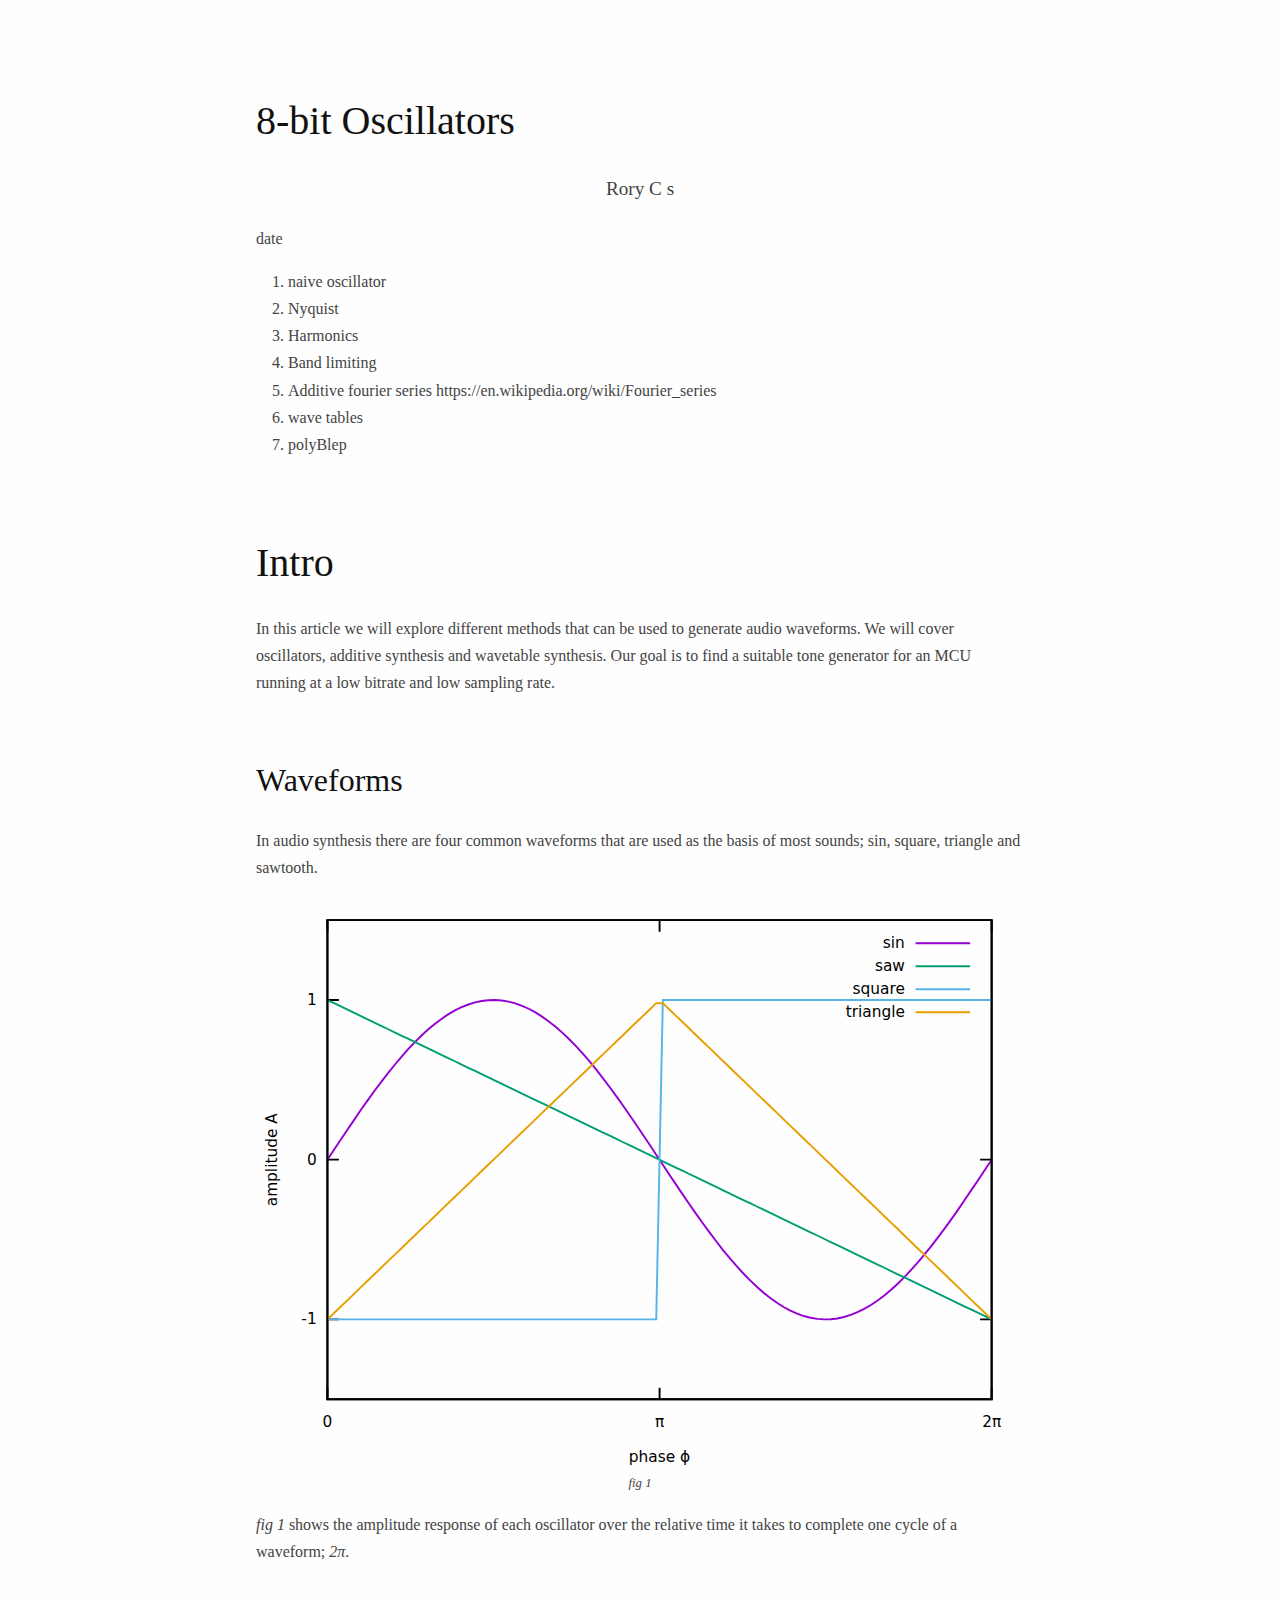
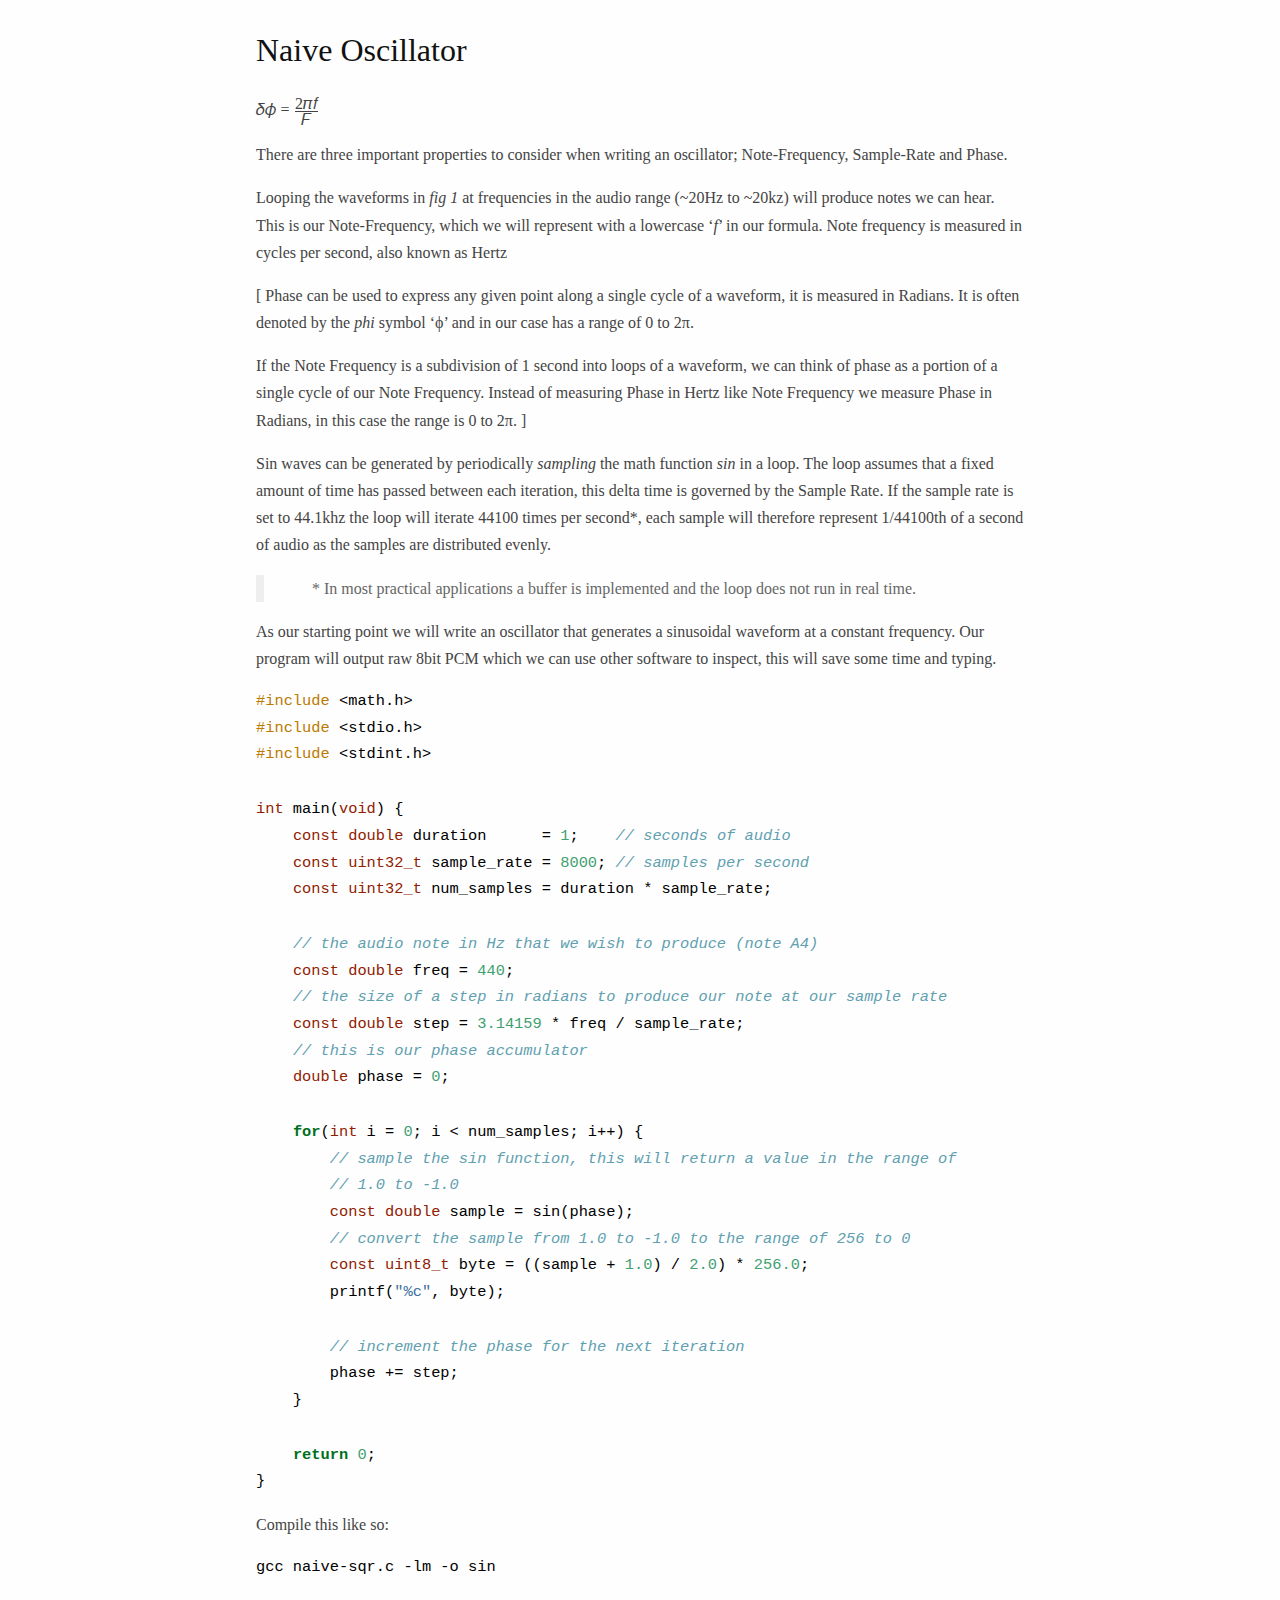
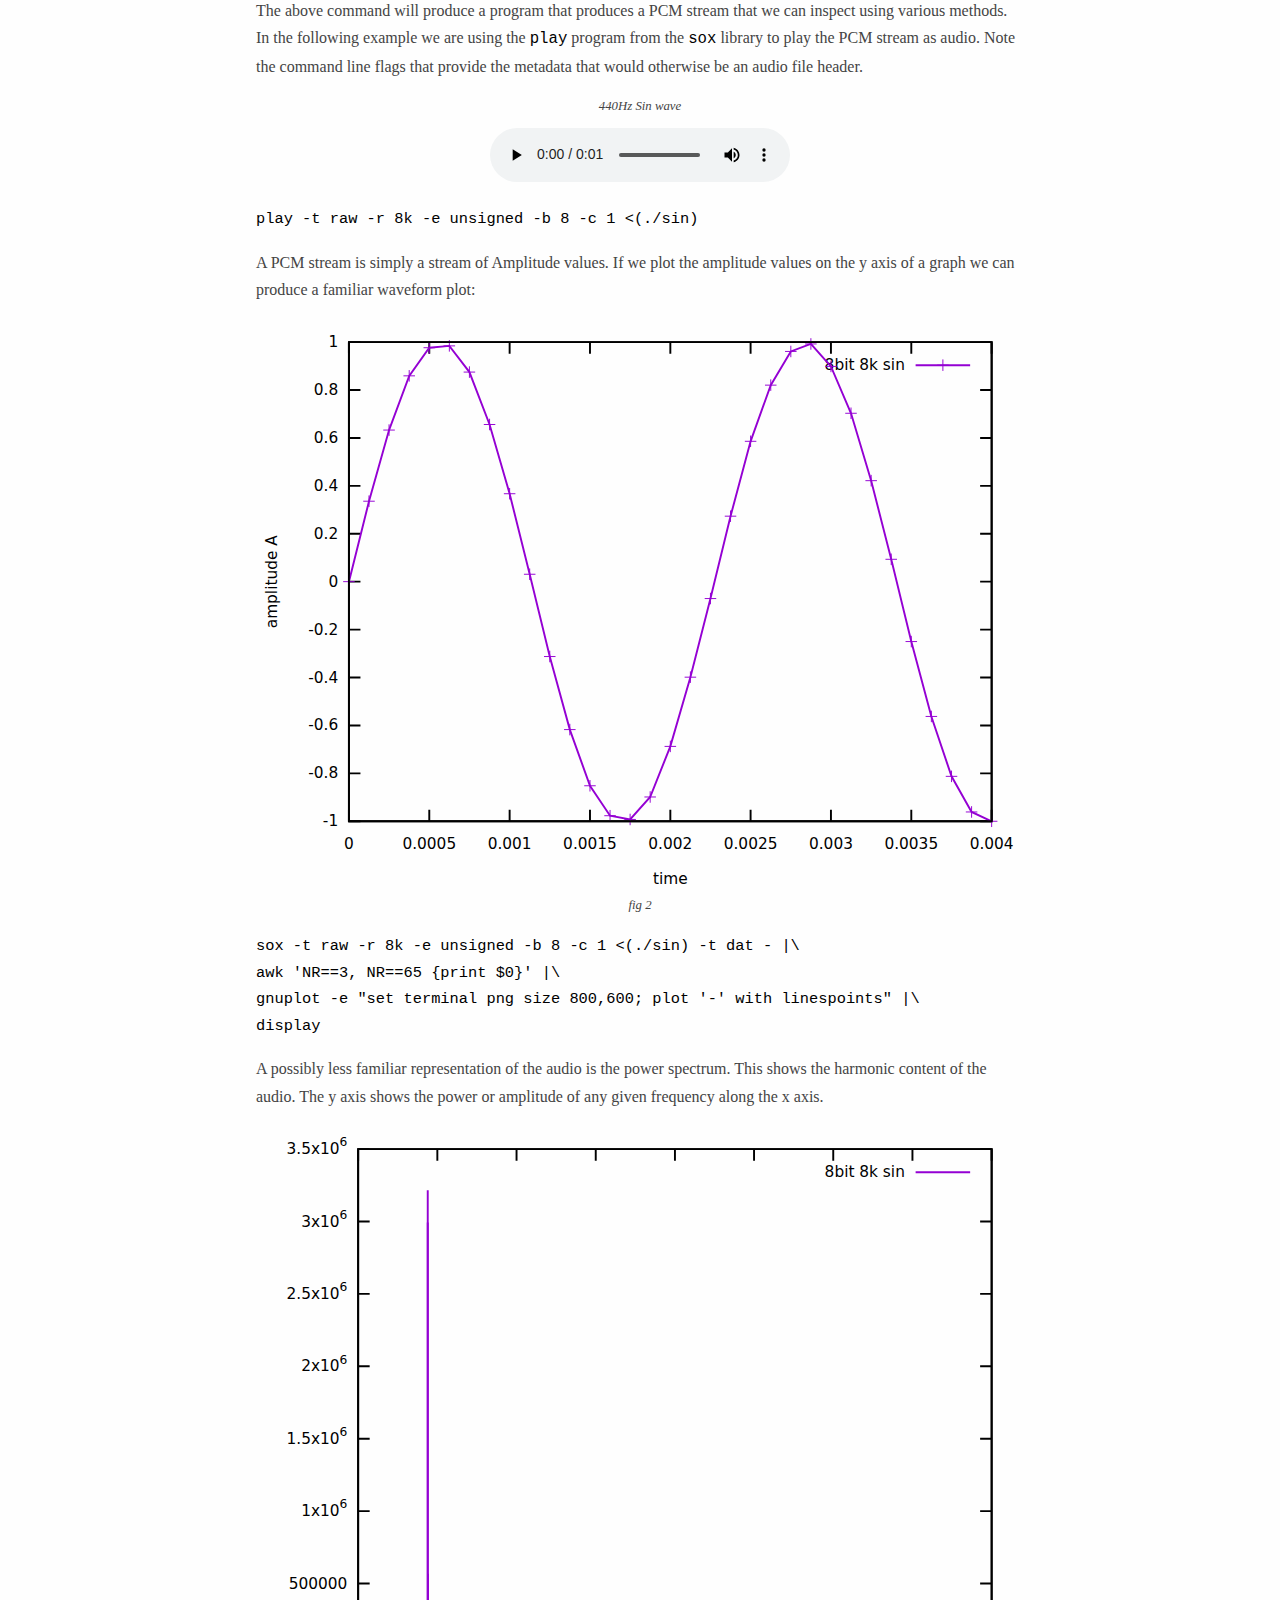
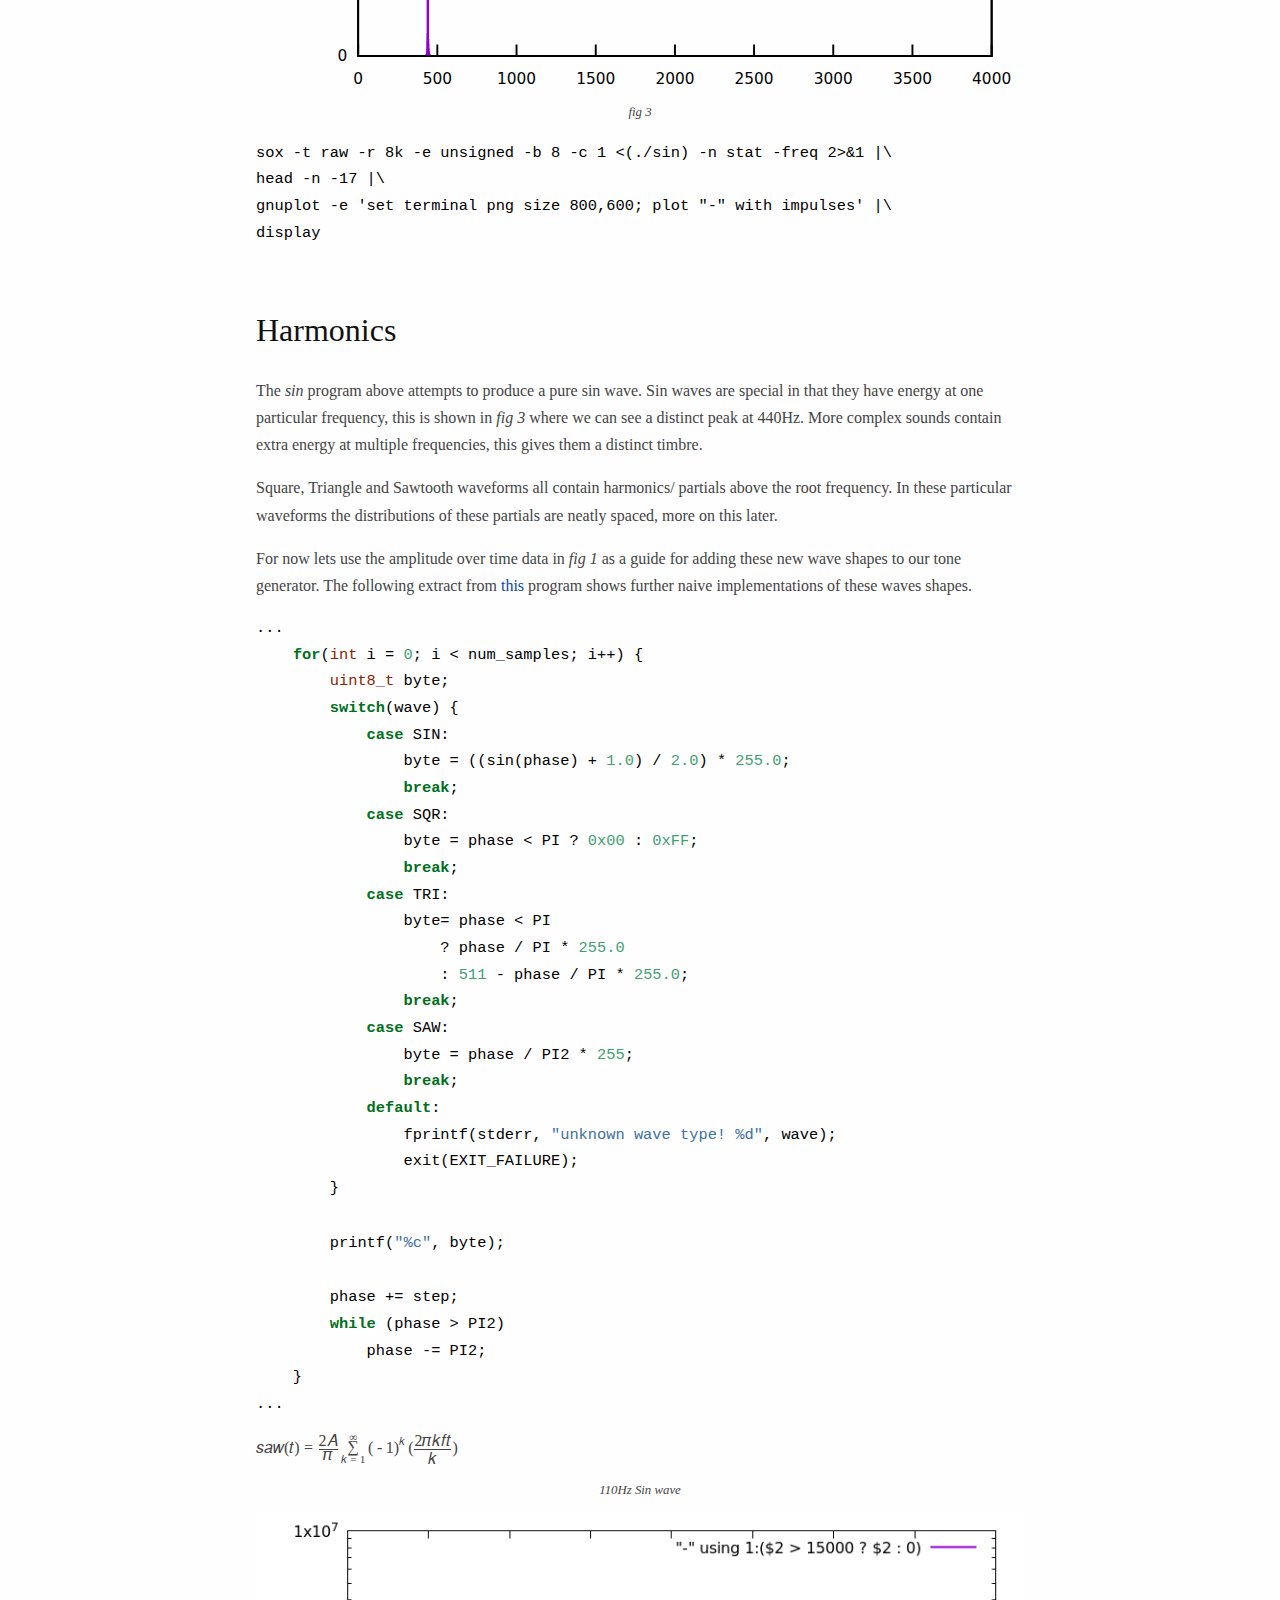
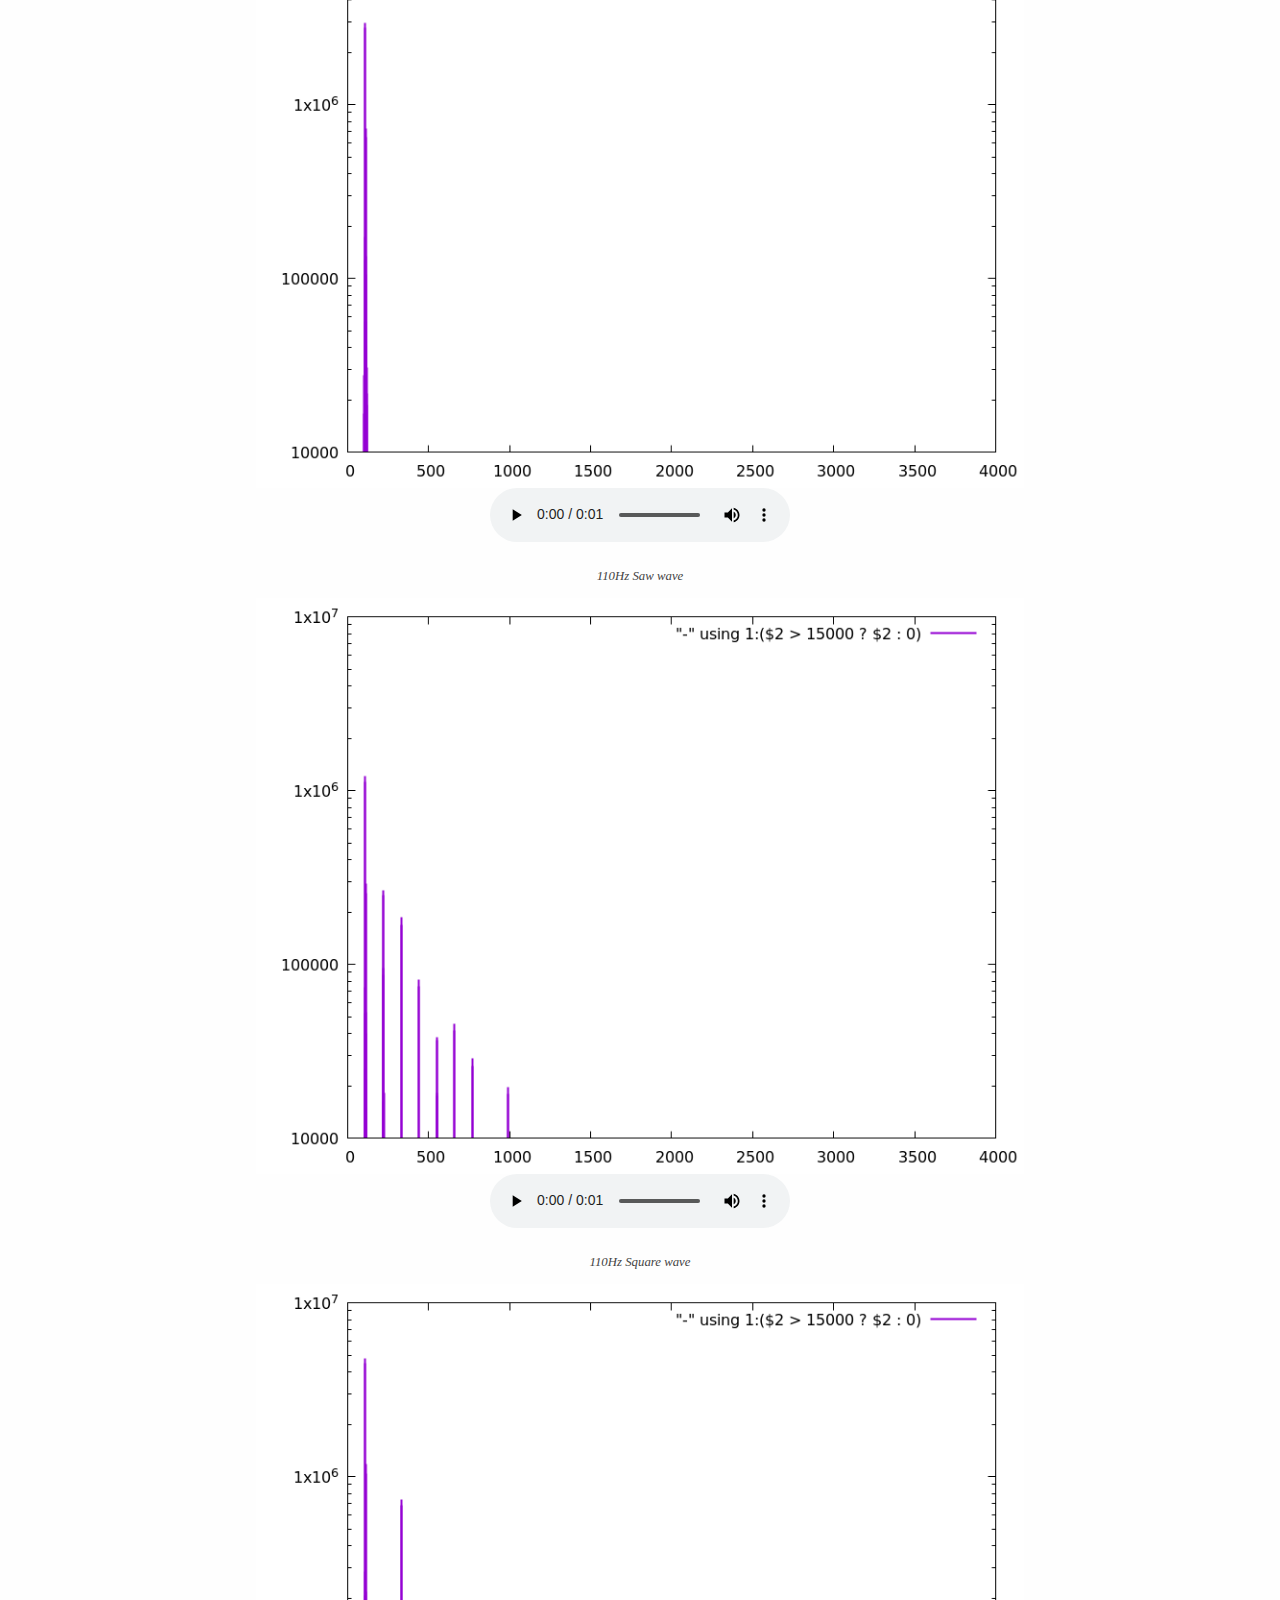
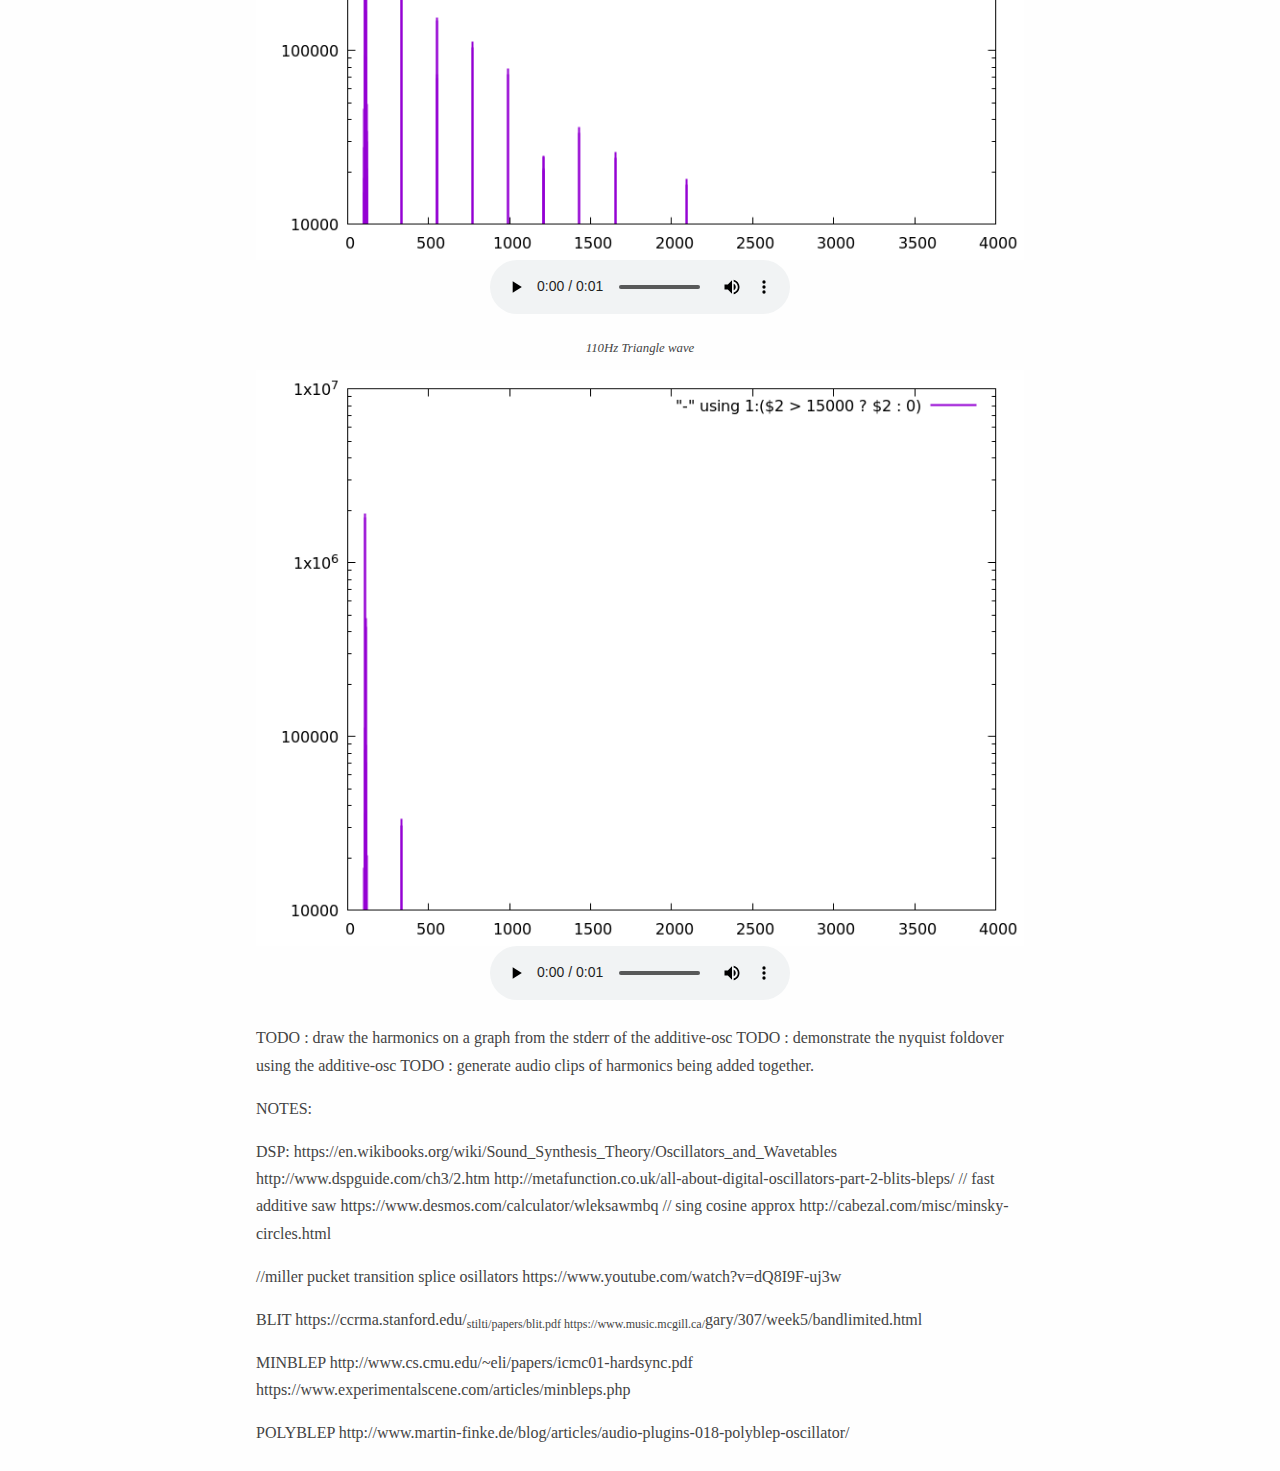
==== oscillators.html @ 7752882d "ADDED makefile to generate html from md and eventually all the assets too" ====
<!DOCTYPE html>
<html xmlns="http://www.w3.org/1999/xhtml" lang="" xml:lang="">
<head>
  <meta charset="utf-8" />
  <meta name="generator" content="pandoc" />
  <meta name="viewport" content="width=device-width, initial-scale=1.0, user-scalable=yes" />
  <meta name="author" content="Rory C s" />
  <title>8-bit Oscillators</title>
  <style type="text/css">
      code{white-space: pre-wrap;}
      span.smallcaps{font-variant: small-caps;}
      span.underline{text-decoration: underline;}
      div.column{display: inline-block; vertical-align: top; width: 50%;}
  </style>
  <style type="text/css">
a.sourceLine { display: inline-block; line-height: 1.25; }
a.sourceLine { pointer-events: none; color: inherit; text-decoration: inherit; }
a.sourceLine:empty { height: 1.2em; }
.sourceCode { overflow: visible; }
code.sourceCode { white-space: pre; position: relative; }
div.sourceCode { margin: 1em 0; }
pre.sourceCode { margin: 0; }
@media screen {
div.sourceCode { overflow: auto; }
}
@media print {
code.sourceCode { white-space: pre-wrap; }
a.sourceLine { text-indent: -1em; padding-left: 1em; }
}
pre.numberSource a.sourceLine
  { position: relative; left: -4em; }
pre.numberSource a.sourceLine::before
  { content: attr(title);
    position: relative; left: -1em; text-align: right; vertical-align: baseline;
    border: none; pointer-events: all; display: inline-block;
    -webkit-touch-callout: none; -webkit-user-select: none;
    -khtml-user-select: none; -moz-user-select: none;
    -ms-user-select: none; user-select: none;
    padding: 0 4px; width: 4em;
    color: #aaaaaa;
  }
pre.numberSource { margin-left: 3em; border-left: 1px solid #aaaaaa;  padding-left: 4px; }
div.sourceCode
  {  }
@media screen {
a.sourceLine::before { text-decoration: underline; }
}
code span.al { color: #ff0000; font-weight: bold; } /* Alert */
code span.an { color: #60a0b0; font-weight: bold; font-style: italic; } /* Annotation */
code span.at { color: #7d9029; } /* Attribute */
code span.bn { color: #40a070; } /* BaseN */
code span.bu { } /* BuiltIn */
code span.cf { color: #007020; font-weight: bold; } /* ControlFlow */
code span.ch { color: #4070a0; } /* Char */
code span.cn { color: #880000; } /* Constant */
code span.co { color: #60a0b0; font-style: italic; } /* Comment */
code span.cv { color: #60a0b0; font-weight: bold; font-style: italic; } /* CommentVar */
code span.do { color: #ba2121; font-style: italic; } /* Documentation */
code span.dt { color: #902000; } /* DataType */
code span.dv { color: #40a070; } /* DecVal */
code span.er { color: #ff0000; font-weight: bold; } /* Error */
code span.ex { } /* Extension */
code span.fl { color: #40a070; } /* Float */
code span.fu { color: #06287e; } /* Function */
code span.im { } /* Import */
code span.in { color: #60a0b0; font-weight: bold; font-style: italic; } /* Information */
code span.kw { color: #007020; font-weight: bold; } /* Keyword */
code span.op { color: #666666; } /* Operator */
code span.ot { color: #007020; } /* Other */
code span.pp { color: #bc7a00; } /* Preprocessor */
code span.sc { color: #4070a0; } /* SpecialChar */
code span.ss { color: #bb6688; } /* SpecialString */
code span.st { color: #4070a0; } /* String */
code span.va { color: #19177c; } /* Variable */
code span.vs { color: #4070a0; } /* VerbatimString */
code span.wa { color: #60a0b0; font-weight: bold; font-style: italic; } /* Warning */
  </style>
  <link rel="stylesheet" href="pandoc.css" />
</head>
<body>
<header id="title-block-header">
<h1 class="title">8-bit Oscillators</h1>
<p class="author">Rory C s</p>
<p class="date">date</p>
</header>
<ol type="1">
<li>naive oscillator</li>
<li>Nyquist</li>
<li>Harmonics</li>
<li>Band limiting</li>
<li>Additive fourier series https://en.wikipedia.org/wiki/Fourier_series</li>
<li>wave tables</li>
<li>polyBlep</li>
</ol>
<h1 id="intro">Intro</h1>
<p>In this article we will explore different methods that can be used to generate audio waveforms. We will cover oscillators, additive synthesis and wavetable synthesis. Our goal is to find a suitable tone generator for an MCU running at a low bitrate and low sampling rate.</p>
<h2 id="waveforms">Waveforms</h2>
<p>In audio synthesis there are four common waveforms that are used as the basis of most sounds; sin, square, triangle and sawtooth.</p>
<figure>
<img src="./waveforms.svg">
<figcaption>
fig 1
</figcaption>
</figure>
<p><em>fig 1</em> shows the amplitude response of each oscillator over the relative time it takes to complete one cycle of a waveform; <em>2π</em>.</p>
<h2 id="naive-oscillator">Naive Oscillator</h2>
<p><math xmlns="http://www.w3.org/1998/Math/MathML"> <!-- delta phi = (2 pi f)/F --> <mstyle displaystyle="true"> <mi>δ</mi> <mi>ϕ</mi> <mo>=</mo> <mfrac> <mrow> <mn>2</mn> <mi>π</mi> <mi>f</mi> </mrow> <mi>F</mi> </mfrac> </mstyle> </math></p>
<p>There are three important properties to consider when writing an oscillator; Note-Frequency, Sample-Rate and Phase.</p>
<p>Looping the waveforms in <em>fig 1</em> at frequencies in the audio range (~20Hz to ~20kz) will produce notes we can hear. This is our Note-Frequency, which we will represent with a lowercase ‘<em>f</em>’ in our formula. Note frequency is measured in cycles per second, also known as Hertz</p>
<p>[ Phase can be used to express any given point along a single cycle of a waveform, it is measured in Radians. It is often denoted by the <em>phi</em> symbol ‘ϕ’ and in our case has a range of 0 to 2π.</p>
<p>If the Note Frequency is a subdivision of 1 second into loops of a waveform, we can think of phase as a portion of a single cycle of our Note Frequency. Instead of measuring Phase in Hertz like Note Frequency we measure Phase in Radians, in this case the range is 0 to 2π. ]</p>
<p>Sin waves can be generated by periodically <em>sampling</em> the math function <em>sin</em> in a loop. The loop assumes that a fixed amount of time has passed between each iteration, this delta time is governed by the Sample Rate. If the sample rate is set to 44.1khz the loop will iterate 44100 times per second*, each sample will therefore represent 1/44100th of a second of audio as the samples are distributed evenly.</p>
<blockquote>
<p>* In most practical applications a buffer is implemented and the loop does not run in real time.</p>
</blockquote>
<p>As our starting point we will write an oscillator that generates a sinusoidal waveform at a constant frequency. Our program will output raw 8bit PCM which we can use other software to inspect, this will save some time and typing.</p>
<div class="sourceCode" id="cb1"><pre class="sourceCode c"><code class="sourceCode c"><a class="sourceLine" id="cb1-1" title="1"><span class="pp">#include </span><span class="im">&lt;math.h&gt;</span></a>
<a class="sourceLine" id="cb1-2" title="2"><span class="pp">#include </span><span class="im">&lt;stdio.h&gt;</span></a>
<a class="sourceLine" id="cb1-3" title="3"><span class="pp">#include </span><span class="im">&lt;stdint.h&gt;</span></a>
<a class="sourceLine" id="cb1-4" title="4"></a>
<a class="sourceLine" id="cb1-5" title="5"><span class="dt">int</span> main(<span class="dt">void</span>) {</a>
<a class="sourceLine" id="cb1-6" title="6">    <span class="dt">const</span> <span class="dt">double</span> duration      = <span class="dv">1</span>;    <span class="co">// seconds of audio</span></a>
<a class="sourceLine" id="cb1-7" title="7">    <span class="dt">const</span> <span class="dt">uint32_t</span> sample_rate = <span class="dv">8000</span>; <span class="co">// samples per second</span></a>
<a class="sourceLine" id="cb1-8" title="8">    <span class="dt">const</span> <span class="dt">uint32_t</span> num_samples = duration * sample_rate;</a>
<a class="sourceLine" id="cb1-9" title="9"></a>
<a class="sourceLine" id="cb1-10" title="10">    <span class="co">// the audio note in Hz that we wish to produce (note A4)</span></a>
<a class="sourceLine" id="cb1-11" title="11">    <span class="dt">const</span> <span class="dt">double</span> freq = <span class="dv">440</span>;</a>
<a class="sourceLine" id="cb1-12" title="12">    <span class="co">// the size of a step in radians to produce our note at our sample rate</span></a>
<a class="sourceLine" id="cb1-13" title="13">    <span class="dt">const</span> <span class="dt">double</span> step = <span class="fl">3.14159</span> * freq / sample_rate;</a>
<a class="sourceLine" id="cb1-14" title="14">    <span class="co">// this is our phase accumulator</span></a>
<a class="sourceLine" id="cb1-15" title="15">    <span class="dt">double</span> phase = <span class="dv">0</span>;</a>
<a class="sourceLine" id="cb1-16" title="16"></a>
<a class="sourceLine" id="cb1-17" title="17">    <span class="cf">for</span>(<span class="dt">int</span> i = <span class="dv">0</span>; i &lt; num_samples; i++) {</a>
<a class="sourceLine" id="cb1-18" title="18">        <span class="co">// sample the sin function, this will return a value in the range of </span></a>
<a class="sourceLine" id="cb1-19" title="19">        <span class="co">// 1.0 to -1.0</span></a>
<a class="sourceLine" id="cb1-20" title="20">        <span class="dt">const</span> <span class="dt">double</span> sample = sin(phase);</a>
<a class="sourceLine" id="cb1-21" title="21">        <span class="co">// convert the sample from 1.0 to -1.0 to the range of 256 to 0</span></a>
<a class="sourceLine" id="cb1-22" title="22">        <span class="dt">const</span> <span class="dt">uint8_t</span> byte = ((sample + <span class="fl">1.0</span>) / <span class="fl">2.0</span>) * <span class="fl">256.0</span>; </a>
<a class="sourceLine" id="cb1-23" title="23">        printf(<span class="st">&quot;%c&quot;</span>, byte);</a>
<a class="sourceLine" id="cb1-24" title="24"></a>
<a class="sourceLine" id="cb1-25" title="25">        <span class="co">// increment the phase for the next iteration</span></a>
<a class="sourceLine" id="cb1-26" title="26">        phase += step;</a>
<a class="sourceLine" id="cb1-27" title="27">    }</a>
<a class="sourceLine" id="cb1-28" title="28"></a>
<a class="sourceLine" id="cb1-29" title="29">    <span class="cf">return</span> <span class="dv">0</span>;</a>
<a class="sourceLine" id="cb1-30" title="30">}</a></code></pre></div>
<p>Compile this like so:</p>
<pre><code>gcc naive-sqr.c -lm -o sin</code></pre>
<p>The above command will produce a program that produces a PCM stream that we can inspect using various methods. In the following example we are using the <code>play</code> program from the <code>sox</code> library to play the PCM stream as audio. Note the command line flags that provide the metadata that would otherwise be an audio file header.</p>
<figure>
<figcaption>
440Hz Sin wave
</figcaption>
<audio controls src="./sin440.wav">
</audio>
</figure>
<pre><code>play -t raw -r 8k -e unsigned -b 8 -c 1 &lt;(./sin)</code></pre>
<p>A PCM stream is simply a stream of Amplitude values. If we plot the amplitude values on the y axis of a graph we can produce a familiar waveform plot:</p>
<figure>
<img src="./naive-sin-waveform.svg">
<figcaption>
fig 2
</figcaption>
</figure>
<pre><code>sox -t raw -r 8k -e unsigned -b 8 -c 1 &lt;(./sin) -t dat - |\
awk &#39;NR==3, NR==65 {print $0}&#39; |\
gnuplot -e &quot;set terminal png size 800,600; plot &#39;-&#39; with linespoints&quot; |\
display</code></pre>
<p>A possibly less familiar representation of the audio is the power spectrum. This shows the harmonic content of the audio. The y axis shows the power or amplitude of any given frequency along the x axis.</p>
<figure>
<img src="./naive-sin-fpower.svg">
<figcaption>
fig 3
</figcaption>
</figure>
<pre><code>sox -t raw -r 8k -e unsigned -b 8 -c 1 &lt;(./sin) -n stat -freq 2&gt;&amp;1 |\
head -n -17 |\
gnuplot -e &#39;set terminal png size 800,600; plot &quot;-&quot; with impulses&#39; |\
display</code></pre>
<h2 id="harmonics">Harmonics</h2>
<p>The <em>sin</em> program above attempts to produce a pure sin wave. Sin waves are special in that they have energy at one particular frequency, this is shown in <em>fig 3</em> where we can see a distinct peak at 440Hz. More complex sounds contain extra energy at multiple frequencies, this gives them a distinct timbre.</p>
<p>Square, Triangle and Sawtooth waveforms all contain harmonics/ partials above the root frequency. In these particular waveforms the distributions of these partials are neatly spaced, more on this later.</p>
<p>For now lets use the amplitude over time data in <em>fig 1</em> as a guide for adding these new wave shapes to our tone generator. The following extract from <a href="./naive-mulit.c">this</a> program shows further naive implementations of these waves shapes.</p>
<div class="sourceCode" id="cb6"><pre class="sourceCode c"><code class="sourceCode c"><a class="sourceLine" id="cb6-1" title="1">...</a>
<a class="sourceLine" id="cb6-2" title="2">    <span class="cf">for</span>(<span class="dt">int</span> i = <span class="dv">0</span>; i &lt; num_samples; i++) {</a>
<a class="sourceLine" id="cb6-3" title="3">        <span class="dt">uint8_t</span> byte;</a>
<a class="sourceLine" id="cb6-4" title="4">        <span class="cf">switch</span>(wave) {</a>
<a class="sourceLine" id="cb6-5" title="5">            <span class="cf">case</span> SIN:</a>
<a class="sourceLine" id="cb6-6" title="6">                byte = ((sin(phase) + <span class="fl">1.0</span>) / <span class="fl">2.0</span>) * <span class="fl">255.0</span>; </a>
<a class="sourceLine" id="cb6-7" title="7">                <span class="cf">break</span>;</a>
<a class="sourceLine" id="cb6-8" title="8">            <span class="cf">case</span> SQR:</a>
<a class="sourceLine" id="cb6-9" title="9">                byte = phase &lt; PI ? <span class="bn">0x00</span> : <span class="bn">0xFF</span>; </a>
<a class="sourceLine" id="cb6-10" title="10">                <span class="cf">break</span>;</a>
<a class="sourceLine" id="cb6-11" title="11">            <span class="cf">case</span> TRI: </a>
<a class="sourceLine" id="cb6-12" title="12">                byte= phase &lt; PI </a>
<a class="sourceLine" id="cb6-13" title="13">                    ? phase / PI * <span class="fl">255.0</span></a>
<a class="sourceLine" id="cb6-14" title="14">                    : <span class="dv">511</span> - phase / PI * <span class="fl">255.0</span>;</a>
<a class="sourceLine" id="cb6-15" title="15">                <span class="cf">break</span>;</a>
<a class="sourceLine" id="cb6-16" title="16">            <span class="cf">case</span> SAW:</a>
<a class="sourceLine" id="cb6-17" title="17">                byte = phase / PI2 * <span class="dv">255</span>; </a>
<a class="sourceLine" id="cb6-18" title="18">                <span class="cf">break</span>;</a>
<a class="sourceLine" id="cb6-19" title="19">            <span class="cf">default</span>:</a>
<a class="sourceLine" id="cb6-20" title="20">                fprintf(stderr, <span class="st">&quot;unknown wave type! %d&quot;</span>, wave);</a>
<a class="sourceLine" id="cb6-21" title="21">                exit(EXIT_FAILURE);</a>
<a class="sourceLine" id="cb6-22" title="22">        }</a>
<a class="sourceLine" id="cb6-23" title="23"></a>
<a class="sourceLine" id="cb6-24" title="24">        printf(<span class="st">&quot;%c&quot;</span>, byte);</a>
<a class="sourceLine" id="cb6-25" title="25"></a>
<a class="sourceLine" id="cb6-26" title="26">        phase += step;</a>
<a class="sourceLine" id="cb6-27" title="27">        <span class="cf">while</span> (phase &gt; PI2) </a>
<a class="sourceLine" id="cb6-28" title="28">            phase -= PI2;</a>
<a class="sourceLine" id="cb6-29" title="29">    }</a>
<a class="sourceLine" id="cb6-30" title="30">...</a></code></pre></div>
<p><math xmlns="http://www.w3.org/1998/Math/MathML"> <!-- saw(t) = (2A)/pi sum_(k=1)^\infty (-1)^k((2pikft)/k) --> <mstyle displaystyle="true"> <mi>s</mi> <mi>a</mi> <mi>w</mi> <mrow> <mo>(</mo> <mi>t</mi> <mo>)</mo> </mrow> <mo>=</mo> <mfrac> <mrow> <mn>2</mn> <mi>A</mi> </mrow> <mi>π</mi> </mfrac> <mrow> <munderover> <mo>∑</mo> <mrow> <mi>k</mi> <mo>=</mo> <mn>1</mn> </mrow> <mo>∞</mo> </munderover> </mrow> <msup> <mrow> <mo>(</mo> <mo>-</mo> <mn>1</mn> <mo>)</mo> </mrow> <mi>k</mi> </msup> <mrow> <mo>(</mo> <mfrac> <mrow> <mn>2</mn> <mi>π</mi> <mi>k</mi> <mi>f</mi> <mi>t</mi> </mrow> <mi>k</mi> </mfrac> <mo>)</mo> </mrow> </mstyle> </math></p>
<figure>
<figcaption>
110Hz Sin wave
</figcaption>
<img src="./sin110.png"> <audio controls src="./sin110.wav"> </audio>
</figure>
<figure>
<figcaption>
110Hz Saw wave
</figcaption>
<img src="./saw110.png"> <audio controls src="./saw110.wav"> </audio>
</figure>
<figure>
<figcaption>
110Hz Square wave
</figcaption>
<img src="./sqr110.png"> <audio controls src="./sqr110.wav"> </audio>
</figure>
<figure>
<figcaption>
110Hz Triangle wave
</figcaption>
<img src="./tri110.png"> <audio controls src="./tri110.wav"> </audio>
</figure>
<p>TODO : draw the harmonics on a graph from the stderr of the additive-osc TODO : demonstrate the nyquist foldover using the additive-osc TODO : generate audio clips of harmonics being added together.</p>
<p>NOTES:</p>
<p>DSP: https://en.wikibooks.org/wiki/Sound_Synthesis_Theory/Oscillators_and_Wavetables http://www.dspguide.com/ch3/2.htm http://metafunction.co.uk/all-about-digital-oscillators-part-2-blits-bleps/ // fast additive saw https://www.desmos.com/calculator/wleksawmbq // sing cosine approx http://cabezal.com/misc/minsky-circles.html</p>
<p>//miller pucket transition splice osillators https://www.youtube.com/watch?v=dQ8I9F-uj3w</p>
<p>BLIT https://ccrma.stanford.edu/<sub>stilti/papers/blit.pdf https://www.music.mcgill.ca/</sub>gary/307/week5/bandlimited.html</p>
<p>MINBLEP http://www.cs.cmu.edu/~eli/papers/icmc01-hardsync.pdf https://www.experimentalscene.com/articles/minbleps.php</p>
<p>POLYBLEP http://www.martin-finke.de/blog/articles/audio-plugins-018-polyblep-oscillator/</p>
</body>
</html>
---- pandoc.css ----
/*
 * I add this to html files generated with pandoc.
 */

html {
  font-size: 100%;
  overflow-y: scroll;
  -webkit-text-size-adjust: 100%;
  -ms-text-size-adjust: 100%;
}

body {
  color: #444;
  font-family: Georgia, Palatino, 'Palatino Linotype', Times, 'Times New Roman', serif;
  font-size: 12px;
  line-height: 1.7;
  padding: 1em;
  margin: auto;
  max-width: 48em;
  background: #fefefe;
}

a {
  color: #0645ad;
  text-decoration: none;
}

a:visited {
  color: #0b0080;
}

a:hover {
  color: #06e;
}

a:active {
  color: #faa700;
}

a:focus {
  outline: thin dotted;
}

*::-moz-selection {
  background: rgba(255, 255, 0, 0.3);
  color: #000;
}

*::selection {
  background: rgba(255, 255, 0, 0.3);
  color: #000;
}

a::-moz-selection {
  background: rgba(255, 255, 0, 0.3);
  color: #0645ad;
}

a::selection {
  background: rgba(255, 255, 0, 0.3);
  color: #0645ad;
}

p {
  margin: 1em 0;
}

img {
  max-width: 100%;
}

h1, h2, h3, h4, h5, h6 {
  color: #111;
  line-height: 125%;
  margin-top: 2em;
  font-weight: normal;
}

h4, h5, h6 {
  font-weight: bold;
}

h1 {
  font-size: 2.5em;
}

h2 {
  font-size: 2em;
}

h3 {
  font-size: 1.5em;
}

h4 {
  font-size: 1.2em;
}

h5 {
  font-size: 1em;
}

h6 {
  font-size: 0.9em;
}

blockquote {
  color: #666666;
  margin: 0;
  padding-left: 3em;
  border-left: 0.5em #EEE solid;
}

hr {
  display: block;
  height: 2px;
  border: 0;
  border-top: 1px solid #aaa;
  border-bottom: 1px solid #eee;
  margin: 1em 0;
  padding: 0;
}

pre, code, kbd, samp {
  color: #000;
  font-family: monospace, monospace;
  _font-family: 'courier new', monospace;
  font-size: 0.98em;
}

pre {
  white-space: pre;
  white-space: pre-wrap;
  word-wrap: break-word;
}

b, strong {
  font-weight: bold;
}

dfn {
  font-style: italic;
}

ins {
  background: #ff9;
  color: #000;
  text-decoration: none;
}

mark {
  background: #ff0;
  color: #000;
  font-style: italic;
  font-weight: bold;
}

sub, sup {
  font-size: 75%;
  line-height: 0;
  position: relative;
  vertical-align: baseline;
}

sup {
  top: -0.5em;
}

sub {
  bottom: -0.25em;
}

ul, ol {
  margin: 1em 0;
  padding: 0 0 0 2em;
}

li p:last-child {
  margin-bottom: 0;
}

ul ul, ol ol {
  margin: .3em 0;
}

dl {
  margin-bottom: 1em;
}

dt {
  font-weight: bold;
  margin-bottom: .8em;
}

dd {
  margin: 0 0 .8em 2em;
}

dd:last-child {
  margin-bottom: 0;
}

img {
  border: 0;
  -ms-interpolation-mode: bicubic;
  vertical-align: middle;
}

figure {
  display: block;
  text-align: center;
  margin: 1em 0;
}

figure img {
  border: none;
  margin: 0 auto;
}

figcaption {
  font-size: 0.8em;
  font-style: italic;
  margin: 0 0 .8em;
}

table {
  margin-bottom: 2em;
  border-bottom: 1px solid #ddd;
  border-right: 1px solid #ddd;
  border-spacing: 0;
  border-collapse: collapse;
}

table th {
  padding: .2em 1em;
  background-color: #eee;
  border-top: 1px solid #ddd;
  border-left: 1px solid #ddd;
}

table td {
  padding: .2em 1em;
  border-top: 1px solid #ddd;
  border-left: 1px solid #ddd;
  vertical-align: top;
}

.author {
  font-size: 1.2em;
  text-align: center;
}

@media only screen and (min-width: 480px) {
  body {
    font-size: 14px;
  }
}
@media only screen and (min-width: 768px) {
  body {
    font-size: 16px;
  }
}
@media print {
  * {
    background: transparent !important;
    color: black !important;
    filter: none !important;
    -ms-filter: none !important;
  }

  body {
    font-size: 12pt;
    max-width: 100%;
  }

  a, a:visited {
    text-decoration: underline;
  }

  hr {
    height: 1px;
    border: 0;
    border-bottom: 1px solid black;
  }

  a[href]:after {
    content: " (" attr(href) ")";
  }

  abbr[title]:after {
    content: " (" attr(title) ")";
  }

  .ir a:after, a[href^="javascript:"]:after, a[href^="#"]:after {
    content: "";
  }

  pre, blockquote {
    border: 1px solid #999;
    padding-right: 1em;
    page-break-inside: avoid;
  }

  tr, img {
    page-break-inside: avoid;
  }

  img {
    max-width: 100% !important;
  }

  @page :left {
    margin: 15mm 20mm 15mm 10mm;
}

  @page :right {
    margin: 15mm 10mm 15mm 20mm;
}

  p, h2, h3 {
    orphans: 3;
    widows: 3;
  }

  h2, h3 {
    page-break-after: avoid;
  }
}
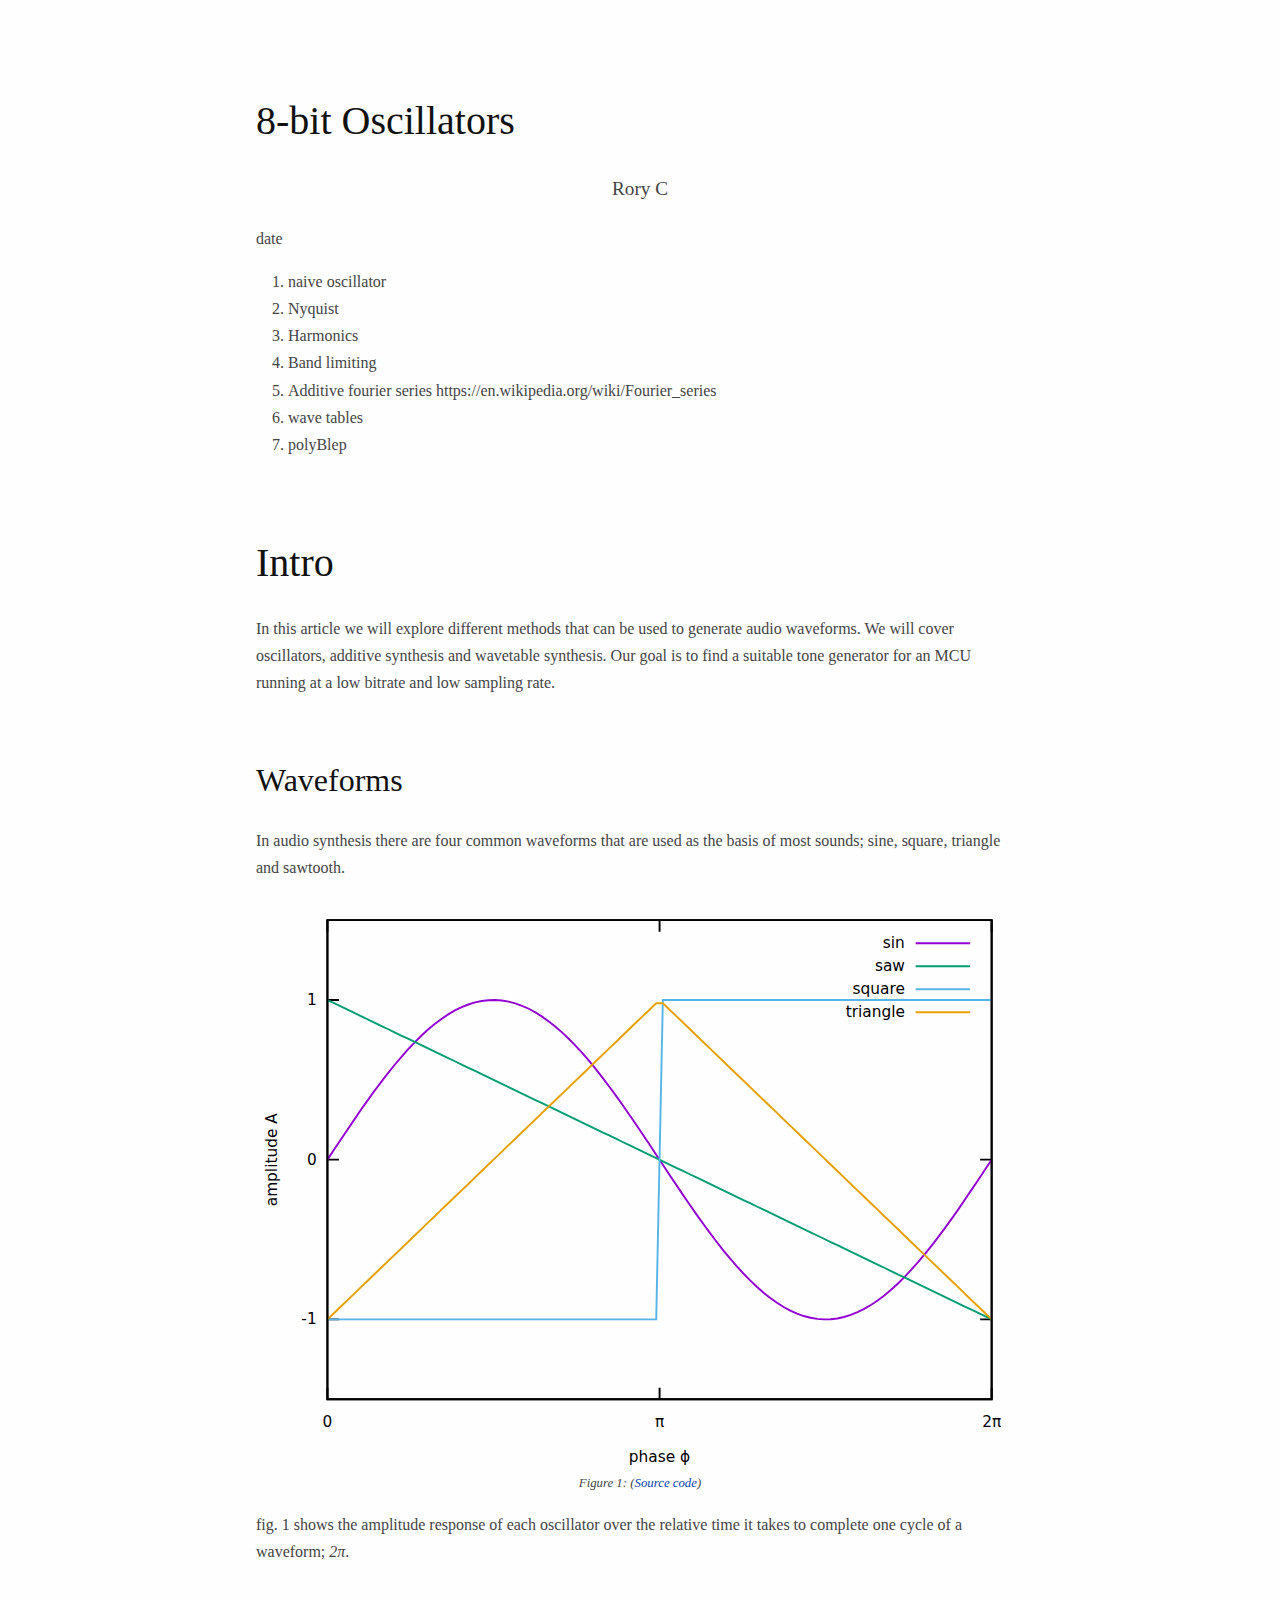
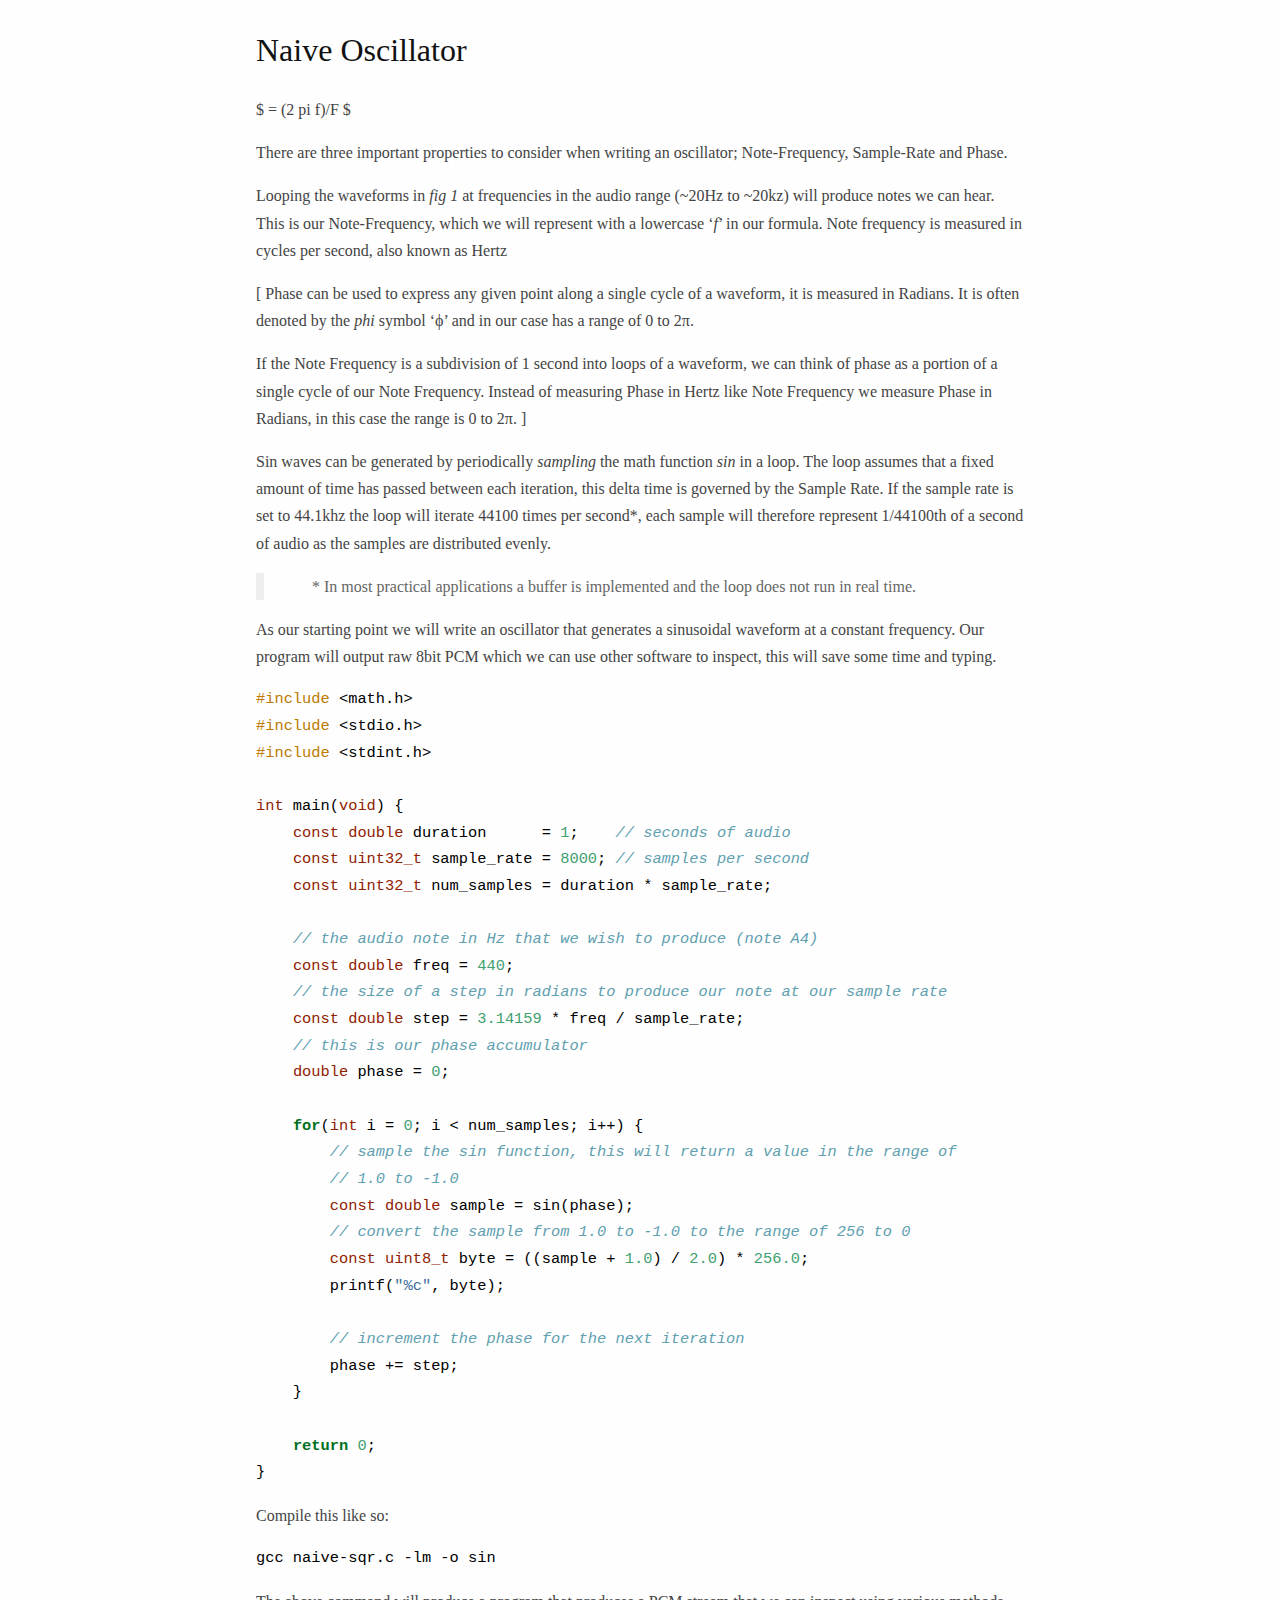
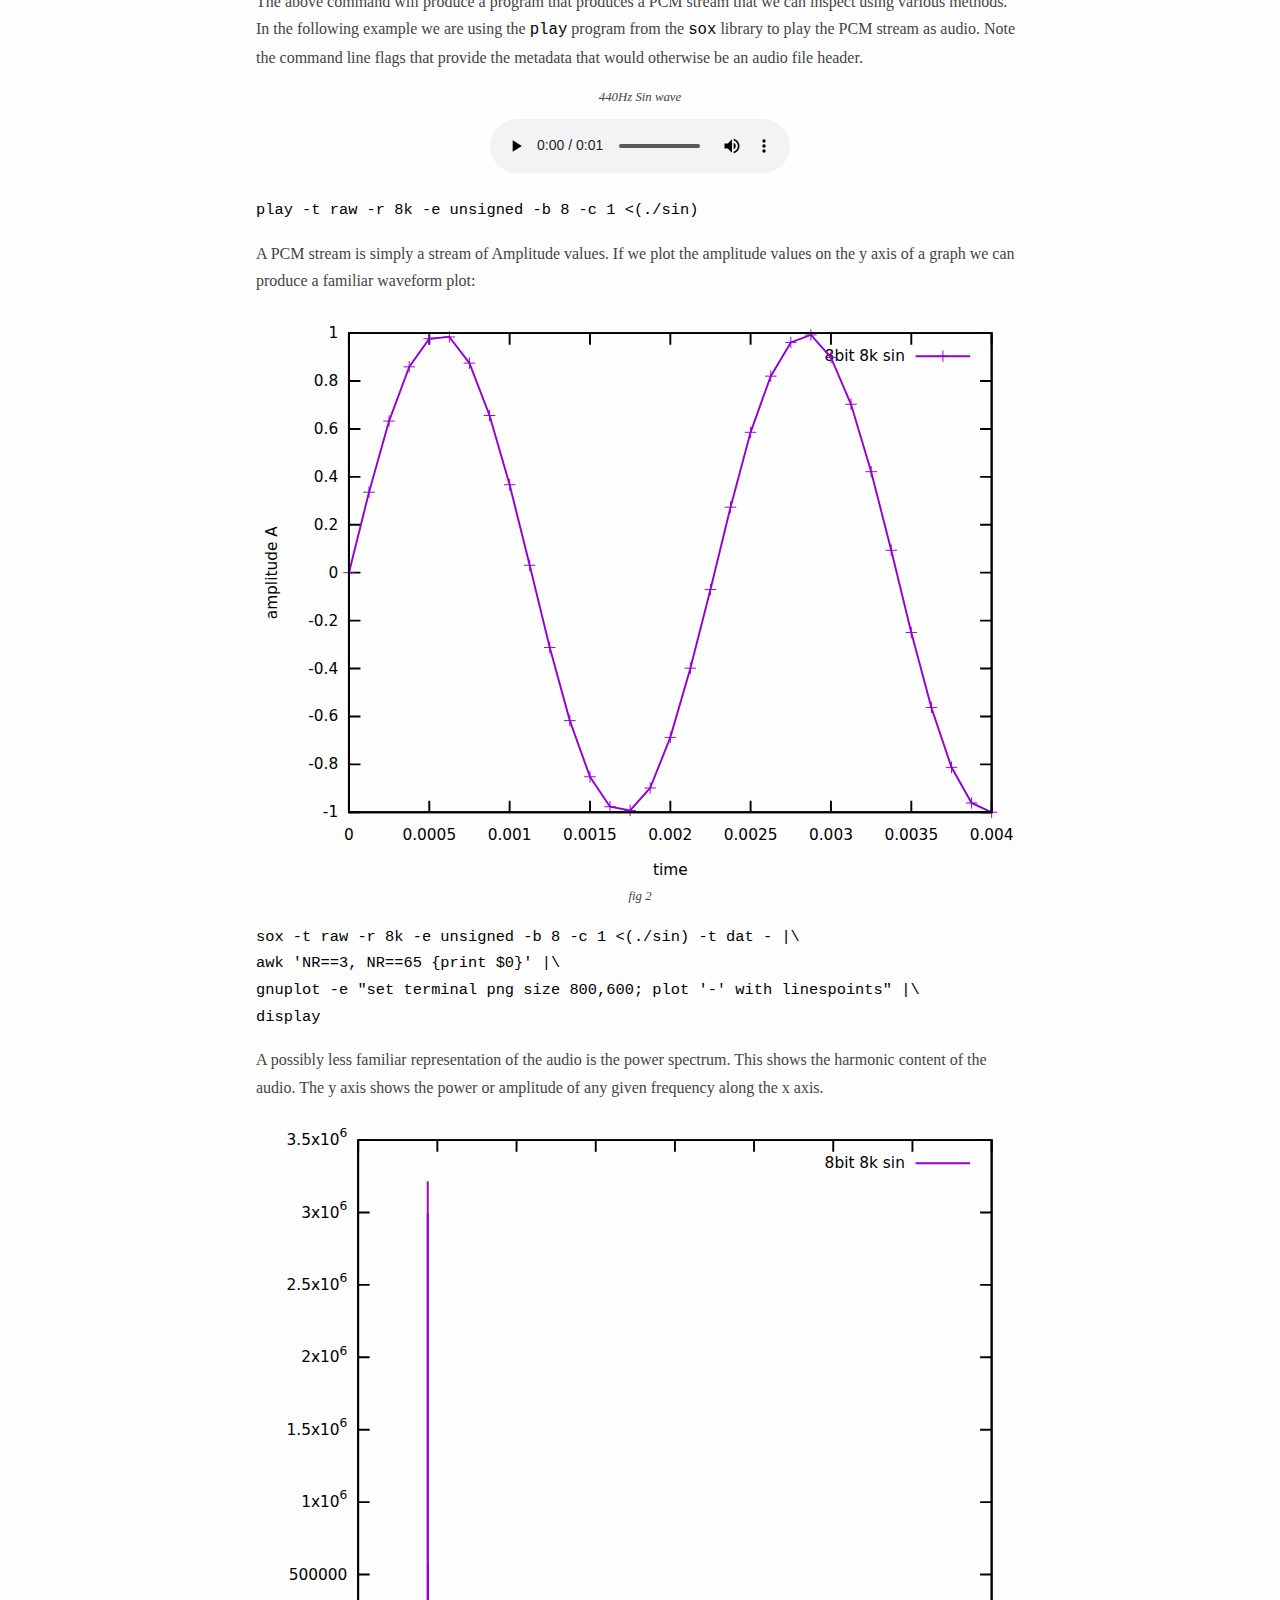
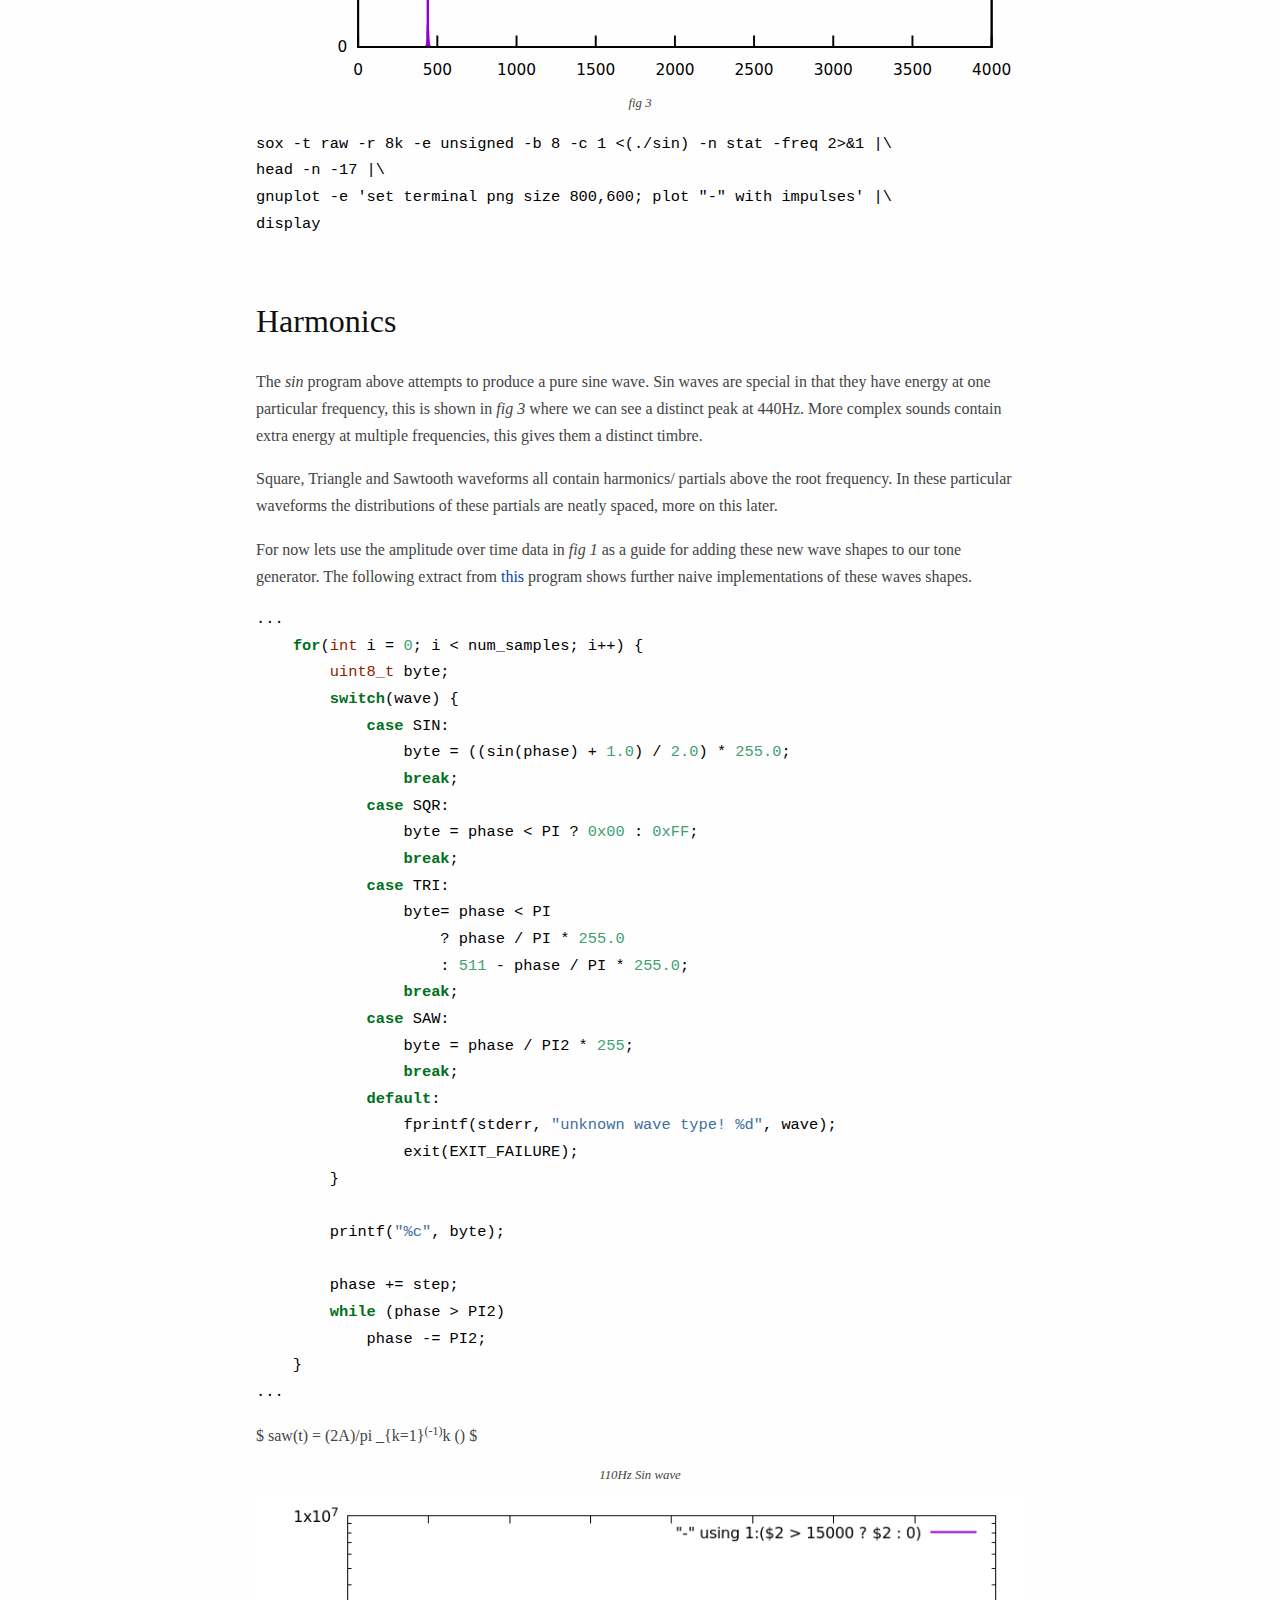
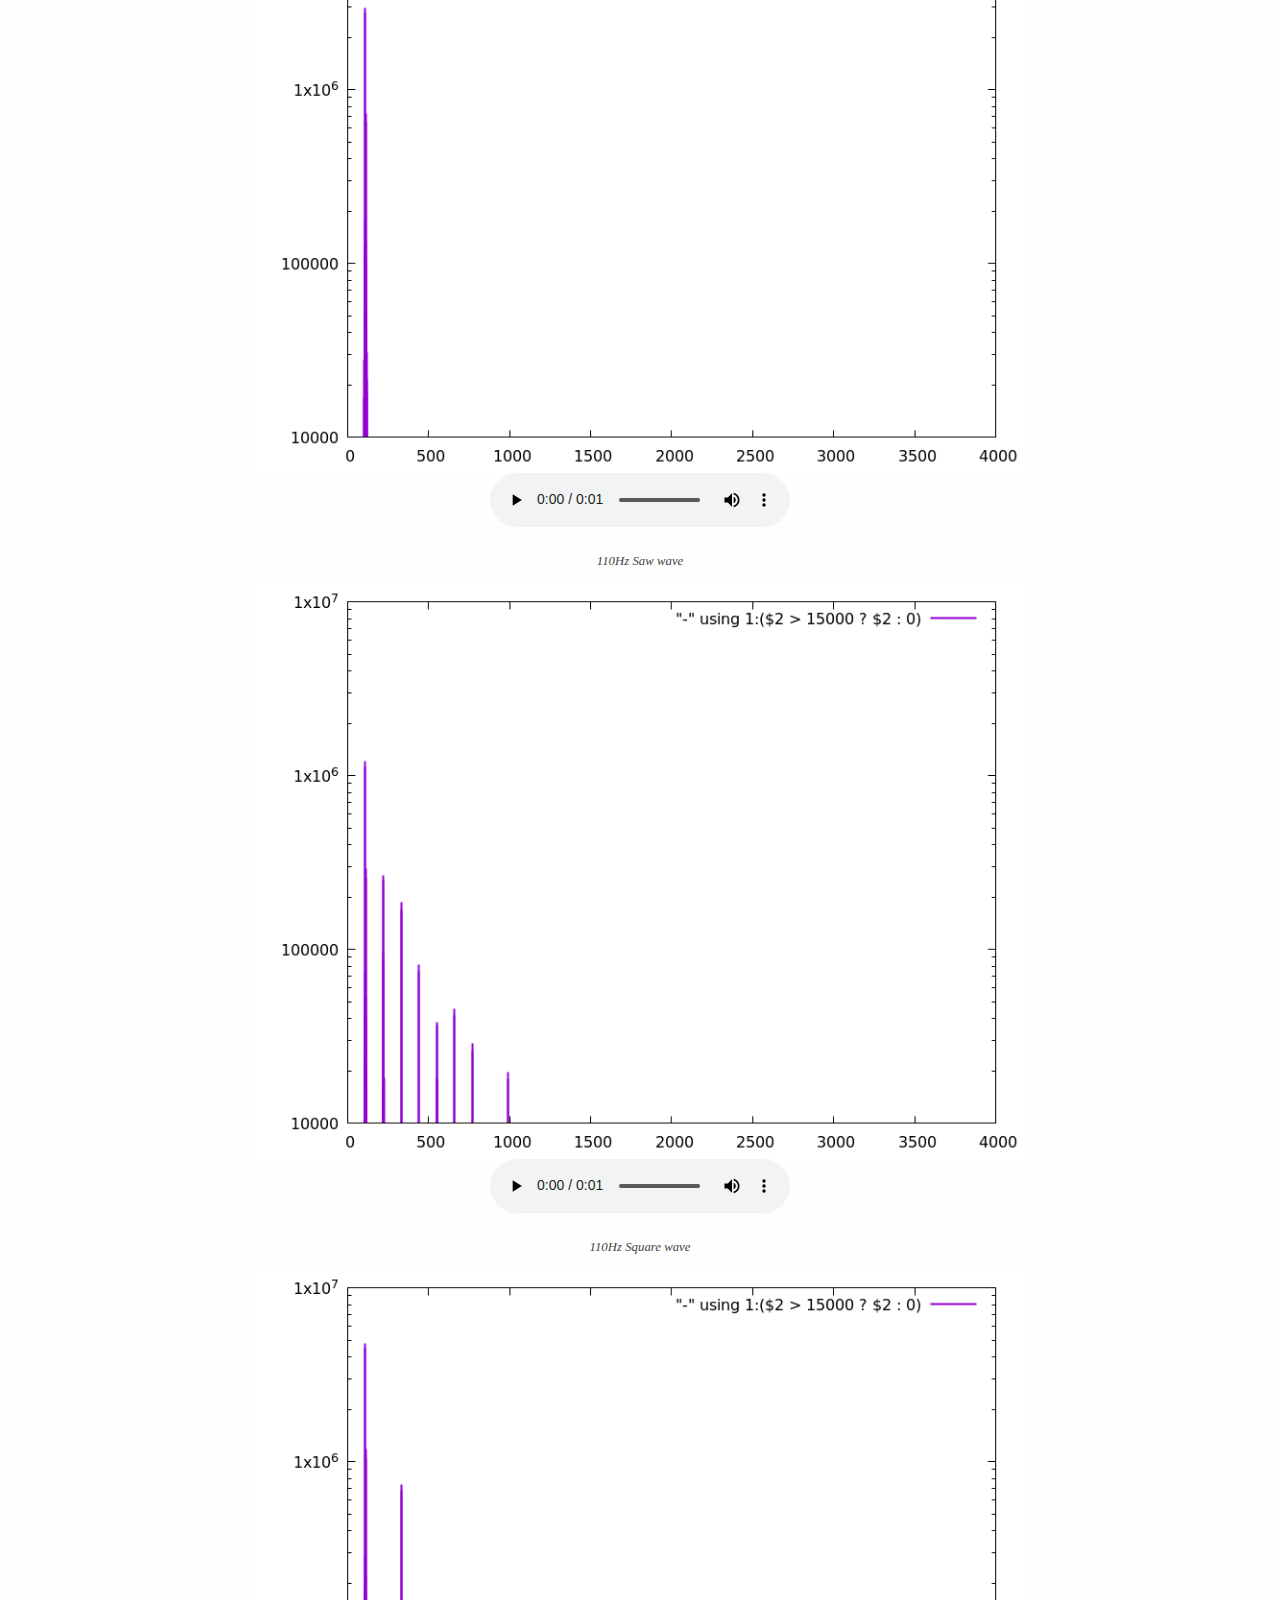
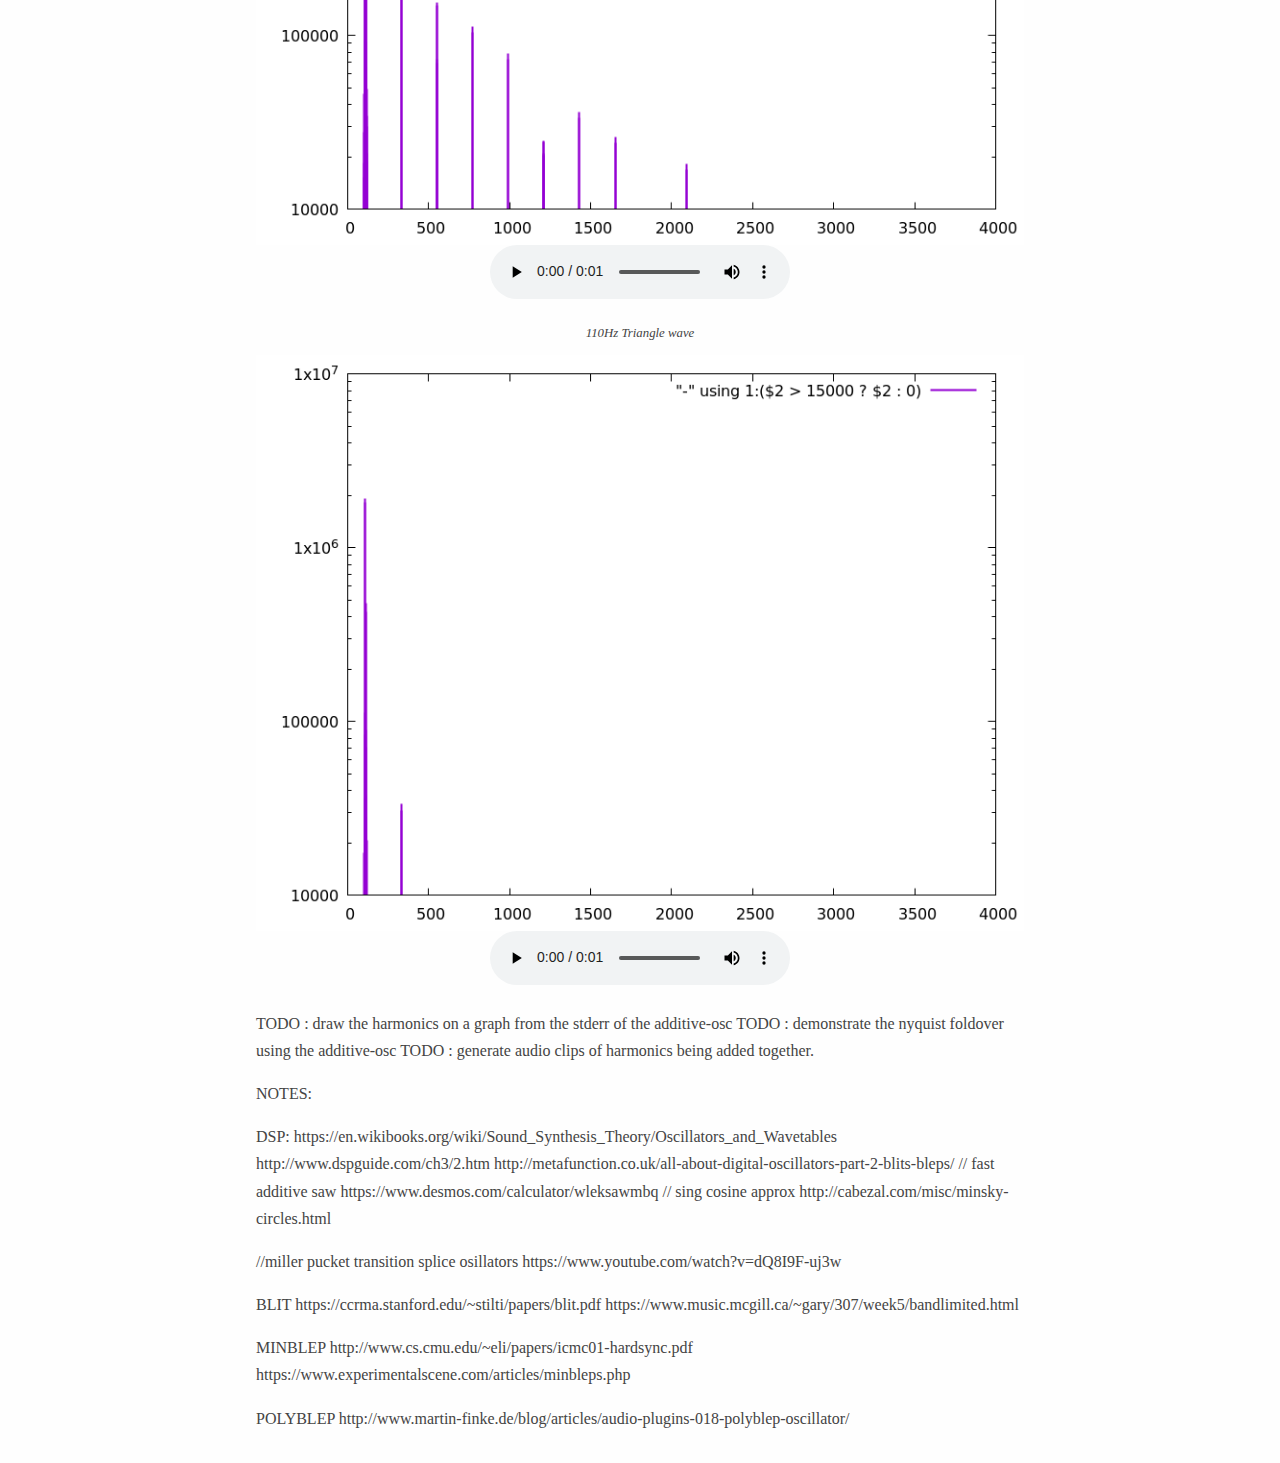
==== commit 2ed1070b: "ADDED waveforms plot to the source file, this is now a generated file using pandoc-plot which is bei" ====
--- a/oscillators.html
+++ b/oscillators.html
@@ -4,83 +4,88 @@
   <meta charset="utf-8" />
   <meta name="generator" content="pandoc" />
   <meta name="viewport" content="width=device-width, initial-scale=1.0, user-scalable=yes" />
-  <meta name="author" content="Rory C s" />
+  <meta name="author" content="Rory C" />
   <title>8-bit Oscillators</title>
-  <style type="text/css">
-      code{white-space: pre-wrap;}
-      span.smallcaps{font-variant: small-caps;}
-      span.underline{text-decoration: underline;}
-      div.column{display: inline-block; vertical-align: top; width: 50%;}
-  </style>
-  <style type="text/css">
-a.sourceLine { display: inline-block; line-height: 1.25; }
-a.sourceLine { pointer-events: none; color: inherit; text-decoration: inherit; }
-a.sourceLine:empty { height: 1.2em; }
-.sourceCode { overflow: visible; }
-code.sourceCode { white-space: pre; position: relative; }
-div.sourceCode { margin: 1em 0; }
-pre.sourceCode { margin: 0; }
-@media screen {
-div.sourceCode { overflow: auto; }
-}
-@media print {
-code.sourceCode { white-space: pre-wrap; }
-a.sourceLine { text-indent: -1em; padding-left: 1em; }
-}
-pre.numberSource a.sourceLine
-  { position: relative; left: -4em; }
-pre.numberSource a.sourceLine::before
-  { content: attr(title);
-    position: relative; left: -1em; text-align: right; vertical-align: baseline;
-    border: none; pointer-events: all; display: inline-block;
-    -webkit-touch-callout: none; -webkit-user-select: none;
-    -khtml-user-select: none; -moz-user-select: none;
-    -ms-user-select: none; user-select: none;
-    padding: 0 4px; width: 4em;
-    color: #aaaaaa;
-  }
-pre.numberSource { margin-left: 3em; border-left: 1px solid #aaaaaa;  padding-left: 4px; }
-div.sourceCode
-  {  }
-@media screen {
-a.sourceLine::before { text-decoration: underline; }
-}
-code span.al { color: #ff0000; font-weight: bold; } /* Alert */
-code span.an { color: #60a0b0; font-weight: bold; font-style: italic; } /* Annotation */
-code span.at { color: #7d9029; } /* Attribute */
-code span.bn { color: #40a070; } /* BaseN */
-code span.bu { } /* BuiltIn */
-code span.cf { color: #007020; font-weight: bold; } /* ControlFlow */
-code span.ch { color: #4070a0; } /* Char */
-code span.cn { color: #880000; } /* Constant */
-code span.co { color: #60a0b0; font-style: italic; } /* Comment */
-code span.cv { color: #60a0b0; font-weight: bold; font-style: italic; } /* CommentVar */
-code span.do { color: #ba2121; font-style: italic; } /* Documentation */
-code span.dt { color: #902000; } /* DataType */
-code span.dv { color: #40a070; } /* DecVal */
-code span.er { color: #ff0000; font-weight: bold; } /* Error */
-code span.ex { } /* Extension */
-code span.fl { color: #40a070; } /* Float */
-code span.fu { color: #06287e; } /* Function */
-code span.im { } /* Import */
-code span.in { color: #60a0b0; font-weight: bold; font-style: italic; } /* Information */
-code span.kw { color: #007020; font-weight: bold; } /* Keyword */
-code span.op { color: #666666; } /* Operator */
-code span.ot { color: #007020; } /* Other */
-code span.pp { color: #bc7a00; } /* Preprocessor */
-code span.sc { color: #4070a0; } /* SpecialChar */
-code span.ss { color: #bb6688; } /* SpecialString */
-code span.st { color: #4070a0; } /* String */
-code span.va { color: #19177c; } /* Variable */
-code span.vs { color: #4070a0; } /* VerbatimString */
-code span.wa { color: #60a0b0; font-weight: bold; font-style: italic; } /* Warning */
+  <style>
+    code{white-space: pre-wrap;}
+    span.smallcaps{font-variant: small-caps;}
+    span.underline{text-decoration: underline;}
+    div.column{display: inline-block; vertical-align: top; width: 50%;}
+    div.hanging-indent{margin-left: 1.5em; text-indent: -1.5em;}
+    ul.task-list{list-style: none;}
+    pre > code.sourceCode { white-space: pre; position: relative; }
+    pre > code.sourceCode > span { display: inline-block; line-height: 1.25; }
+    pre > code.sourceCode > span:empty { height: 1.2em; }
+    code.sourceCode > span { color: inherit; text-decoration: inherit; }
+    div.sourceCode { margin: 1em 0; }
+    pre.sourceCode { margin: 0; }
+    @media screen {
+    div.sourceCode { overflow: auto; }
+    }
+    @media print {
+    pre > code.sourceCode { white-space: pre-wrap; }
+    pre > code.sourceCode > span { text-indent: -5em; padding-left: 5em; }
+    }
+    pre.numberSource code
+      { counter-reset: source-line 0; }
+    pre.numberSource code > span
+      { position: relative; left: -4em; counter-increment: source-line; }
+    pre.numberSource code > span > a:first-child::before
+      { content: counter(source-line);
+        position: relative; left: -1em; text-align: right; vertical-align: baseline;
+        border: none; display: inline-block;
+        -webkit-touch-callout: none; -webkit-user-select: none;
+        -khtml-user-select: none; -moz-user-select: none;
+        -ms-user-select: none; user-select: none;
+        padding: 0 4px; width: 4em;
+        color: #aaaaaa;
+      }
+    pre.numberSource { margin-left: 3em; border-left: 1px solid #aaaaaa;  padding-left: 4px; }
+    div.sourceCode
+      {   }
+    @media screen {
+    pre > code.sourceCode > span > a:first-child::before { text-decoration: underline; }
+    }
+    code span.al { color: #ff0000; font-weight: bold; } /* Alert */
+    code span.an { color: #60a0b0; font-weight: bold; font-style: italic; } /* Annotation */
+    code span.at { color: #7d9029; } /* Attribute */
+    code span.bn { color: #40a070; } /* BaseN */
+    code span.bu { } /* BuiltIn */
+    code span.cf { color: #007020; font-weight: bold; } /* ControlFlow */
+    code span.ch { color: #4070a0; } /* Char */
+    code span.cn { color: #880000; } /* Constant */
+    code span.co { color: #60a0b0; font-style: italic; } /* Comment */
+    code span.cv { color: #60a0b0; font-weight: bold; font-style: italic; } /* CommentVar */
+    code span.do { color: #ba2121; font-style: italic; } /* Documentation */
+    code span.dt { color: #902000; } /* DataType */
+    code span.dv { color: #40a070; } /* DecVal */
+    code span.er { color: #ff0000; font-weight: bold; } /* Error */
+    code span.ex { } /* Extension */
+    code span.fl { color: #40a070; } /* Float */
+    code span.fu { color: #06287e; } /* Function */
+    code span.im { } /* Import */
+    code span.in { color: #60a0b0; font-weight: bold; font-style: italic; } /* Information */
+    code span.kw { color: #007020; font-weight: bold; } /* Keyword */
+    code span.op { color: #666666; } /* Operator */
+    code span.ot { color: #007020; } /* Other */
+    code span.pp { color: #bc7a00; } /* Preprocessor */
+    code span.sc { color: #4070a0; } /* SpecialChar */
+    code span.ss { color: #bb6688; } /* SpecialString */
+    code span.st { color: #4070a0; } /* String */
+    code span.va { color: #19177c; } /* Variable */
+    code span.vs { color: #4070a0; } /* VerbatimString */
+    code span.wa { color: #60a0b0; font-weight: bold; font-style: italic; } /* Warning */
+    .display.math{display: block; text-align: center; margin: 0.5rem auto;}
   </style>
   <link rel="stylesheet" href="pandoc.css" />
+  <!--[if lt IE 9]>
+    <script src="//cdnjs.cloudflare.com/ajax/libs/html5shiv/3.7.3/html5shiv-printshiv.min.js"></script>
+  <![endif]-->
 </head>
 <body>
 <header id="title-block-header">
 <h1 class="title">8-bit Oscillators</h1>
-<p class="author">Rory C s</p>
+<p class="author">Rory C</p>
 <p class="date">date</p>
 </header>
 <ol type="1">
@@ -95,16 +100,13 @@
 <h1 id="intro">Intro</h1>
 <p>In this article we will explore different methods that can be used to generate audio waveforms. We will cover oscillators, additive synthesis and wavetable synthesis. Our goal is to find a suitable tone generator for an MCU running at a low bitrate and low sampling rate.</p>
 <h2 id="waveforms">Waveforms</h2>
-<p>In audio synthesis there are four common waveforms that are used as the basis of most sounds; sin, square, triangle and sawtooth.</p>
-<figure>
-<img src="./waveforms.svg">
-<figcaption>
-fig 1
-</figcaption>
-</figure>
-<p><em>fig 1</em> shows the amplitude response of each oscillator over the relative time it takes to complete one cycle of a waveform; <em>2π</em>.</p>
+<p>In audio synthesis there are four common waveforms that are used as the basis of most sounds; sine, square, triangle and sawtooth.</p>
+<figure>
+<img src="plots/7118189361243622630.svg" id="fig:waveforms" class="gnuplot" alt="" /><figcaption>Figure 1: (<a href="plots/7118189361243622630.txt">Source code</a>)</figcaption>
+</figure>
+<p>fig. 1 shows the amplitude response of each oscillator over the relative time it takes to complete one cycle of a waveform; <em>2π</em>.</p>
 <h2 id="naive-oscillator">Naive Oscillator</h2>
-<p><math xmlns="http://www.w3.org/1998/Math/MathML"> <!-- delta phi = (2 pi f)/F --> <mstyle displaystyle="true"> <mi>δ</mi> <mi>ϕ</mi> <mo>=</mo> <mfrac> <mrow> <mn>2</mn> <mi>π</mi> <mi>f</mi> </mrow> <mi>F</mi> </mfrac> </mstyle> </math></p>
+<p>$ = (2 pi f)/F $</p>
 <p>There are three important properties to consider when writing an oscillator; Note-Frequency, Sample-Rate and Phase.</p>
 <p>Looping the waveforms in <em>fig 1</em> at frequencies in the audio range (~20Hz to ~20kz) will produce notes we can hear. This is our Note-Frequency, which we will represent with a lowercase ‘<em>f</em>’ in our formula. Note frequency is measured in cycles per second, also known as Hertz</p>
 <p>[ Phase can be used to express any given point along a single cycle of a waveform, it is measured in Radians. It is often denoted by the <em>phi</em> symbol ‘ϕ’ and in our case has a range of 0 to 2π.</p>
@@ -114,36 +116,36 @@
 <p>* In most practical applications a buffer is implemented and the loop does not run in real time.</p>
 </blockquote>
 <p>As our starting point we will write an oscillator that generates a sinusoidal waveform at a constant frequency. Our program will output raw 8bit PCM which we can use other software to inspect, this will save some time and typing.</p>
-<div class="sourceCode" id="cb1"><pre class="sourceCode c"><code class="sourceCode c"><a class="sourceLine" id="cb1-1" title="1"><span class="pp">#include </span><span class="im">&lt;math.h&gt;</span></a>
-<a class="sourceLine" id="cb1-2" title="2"><span class="pp">#include </span><span class="im">&lt;stdio.h&gt;</span></a>
-<a class="sourceLine" id="cb1-3" title="3"><span class="pp">#include </span><span class="im">&lt;stdint.h&gt;</span></a>
-<a class="sourceLine" id="cb1-4" title="4"></a>
-<a class="sourceLine" id="cb1-5" title="5"><span class="dt">int</span> main(<span class="dt">void</span>) {</a>
-<a class="sourceLine" id="cb1-6" title="6">    <span class="dt">const</span> <span class="dt">double</span> duration      = <span class="dv">1</span>;    <span class="co">// seconds of audio</span></a>
-<a class="sourceLine" id="cb1-7" title="7">    <span class="dt">const</span> <span class="dt">uint32_t</span> sample_rate = <span class="dv">8000</span>; <span class="co">// samples per second</span></a>
-<a class="sourceLine" id="cb1-8" title="8">    <span class="dt">const</span> <span class="dt">uint32_t</span> num_samples = duration * sample_rate;</a>
-<a class="sourceLine" id="cb1-9" title="9"></a>
-<a class="sourceLine" id="cb1-10" title="10">    <span class="co">// the audio note in Hz that we wish to produce (note A4)</span></a>
-<a class="sourceLine" id="cb1-11" title="11">    <span class="dt">const</span> <span class="dt">double</span> freq = <span class="dv">440</span>;</a>
-<a class="sourceLine" id="cb1-12" title="12">    <span class="co">// the size of a step in radians to produce our note at our sample rate</span></a>
-<a class="sourceLine" id="cb1-13" title="13">    <span class="dt">const</span> <span class="dt">double</span> step = <span class="fl">3.14159</span> * freq / sample_rate;</a>
-<a class="sourceLine" id="cb1-14" title="14">    <span class="co">// this is our phase accumulator</span></a>
-<a class="sourceLine" id="cb1-15" title="15">    <span class="dt">double</span> phase = <span class="dv">0</span>;</a>
-<a class="sourceLine" id="cb1-16" title="16"></a>
-<a class="sourceLine" id="cb1-17" title="17">    <span class="cf">for</span>(<span class="dt">int</span> i = <span class="dv">0</span>; i &lt; num_samples; i++) {</a>
-<a class="sourceLine" id="cb1-18" title="18">        <span class="co">// sample the sin function, this will return a value in the range of </span></a>
-<a class="sourceLine" id="cb1-19" title="19">        <span class="co">// 1.0 to -1.0</span></a>
-<a class="sourceLine" id="cb1-20" title="20">        <span class="dt">const</span> <span class="dt">double</span> sample = sin(phase);</a>
-<a class="sourceLine" id="cb1-21" title="21">        <span class="co">// convert the sample from 1.0 to -1.0 to the range of 256 to 0</span></a>
-<a class="sourceLine" id="cb1-22" title="22">        <span class="dt">const</span> <span class="dt">uint8_t</span> byte = ((sample + <span class="fl">1.0</span>) / <span class="fl">2.0</span>) * <span class="fl">256.0</span>; </a>
-<a class="sourceLine" id="cb1-23" title="23">        printf(<span class="st">&quot;%c&quot;</span>, byte);</a>
-<a class="sourceLine" id="cb1-24" title="24"></a>
-<a class="sourceLine" id="cb1-25" title="25">        <span class="co">// increment the phase for the next iteration</span></a>
-<a class="sourceLine" id="cb1-26" title="26">        phase += step;</a>
-<a class="sourceLine" id="cb1-27" title="27">    }</a>
-<a class="sourceLine" id="cb1-28" title="28"></a>
-<a class="sourceLine" id="cb1-29" title="29">    <span class="cf">return</span> <span class="dv">0</span>;</a>
-<a class="sourceLine" id="cb1-30" title="30">}</a></code></pre></div>
+<div class="sourceCode" id="cb1"><pre class="sourceCode c"><code class="sourceCode c"><span id="cb1-1"><a href="#cb1-1" aria-hidden="true"></a><span class="pp">#include </span><span class="im">&lt;math.h&gt;</span></span>
+<span id="cb1-2"><a href="#cb1-2" aria-hidden="true"></a><span class="pp">#include </span><span class="im">&lt;stdio.h&gt;</span></span>
+<span id="cb1-3"><a href="#cb1-3" aria-hidden="true"></a><span class="pp">#include </span><span class="im">&lt;stdint.h&gt;</span></span>
+<span id="cb1-4"><a href="#cb1-4" aria-hidden="true"></a></span>
+<span id="cb1-5"><a href="#cb1-5" aria-hidden="true"></a><span class="dt">int</span> main(<span class="dt">void</span>) {</span>
+<span id="cb1-6"><a href="#cb1-6" aria-hidden="true"></a>    <span class="dt">const</span> <span class="dt">double</span> duration      = <span class="dv">1</span>;    <span class="co">// seconds of audio</span></span>
+<span id="cb1-7"><a href="#cb1-7" aria-hidden="true"></a>    <span class="dt">const</span> <span class="dt">uint32_t</span> sample_rate = <span class="dv">8000</span>; <span class="co">// samples per second</span></span>
+<span id="cb1-8"><a href="#cb1-8" aria-hidden="true"></a>    <span class="dt">const</span> <span class="dt">uint32_t</span> num_samples = duration * sample_rate;</span>
+<span id="cb1-9"><a href="#cb1-9" aria-hidden="true"></a></span>
+<span id="cb1-10"><a href="#cb1-10" aria-hidden="true"></a>    <span class="co">// the audio note in Hz that we wish to produce (note A4)</span></span>
+<span id="cb1-11"><a href="#cb1-11" aria-hidden="true"></a>    <span class="dt">const</span> <span class="dt">double</span> freq = <span class="dv">440</span>;</span>
+<span id="cb1-12"><a href="#cb1-12" aria-hidden="true"></a>    <span class="co">// the size of a step in radians to produce our note at our sample rate</span></span>
+<span id="cb1-13"><a href="#cb1-13" aria-hidden="true"></a>    <span class="dt">const</span> <span class="dt">double</span> step = <span class="fl">3.14159</span> * freq / sample_rate;</span>
+<span id="cb1-14"><a href="#cb1-14" aria-hidden="true"></a>    <span class="co">// this is our phase accumulator</span></span>
+<span id="cb1-15"><a href="#cb1-15" aria-hidden="true"></a>    <span class="dt">double</span> phase = <span class="dv">0</span>;</span>
+<span id="cb1-16"><a href="#cb1-16" aria-hidden="true"></a></span>
+<span id="cb1-17"><a href="#cb1-17" aria-hidden="true"></a>    <span class="cf">for</span>(<span class="dt">int</span> i = <span class="dv">0</span>; i &lt; num_samples; i++) {</span>
+<span id="cb1-18"><a href="#cb1-18" aria-hidden="true"></a>        <span class="co">// sample the sin function, this will return a value in the range of </span></span>
+<span id="cb1-19"><a href="#cb1-19" aria-hidden="true"></a>        <span class="co">// 1.0 to -1.0</span></span>
+<span id="cb1-20"><a href="#cb1-20" aria-hidden="true"></a>        <span class="dt">const</span> <span class="dt">double</span> sample = sin(phase);</span>
+<span id="cb1-21"><a href="#cb1-21" aria-hidden="true"></a>        <span class="co">// convert the sample from 1.0 to -1.0 to the range of 256 to 0</span></span>
+<span id="cb1-22"><a href="#cb1-22" aria-hidden="true"></a>        <span class="dt">const</span> <span class="dt">uint8_t</span> byte = ((sample + <span class="fl">1.0</span>) / <span class="fl">2.0</span>) * <span class="fl">256.0</span>; </span>
+<span id="cb1-23"><a href="#cb1-23" aria-hidden="true"></a>        printf(<span class="st">&quot;%c&quot;</span>, byte);</span>
+<span id="cb1-24"><a href="#cb1-24" aria-hidden="true"></a></span>
+<span id="cb1-25"><a href="#cb1-25" aria-hidden="true"></a>        <span class="co">// increment the phase for the next iteration</span></span>
+<span id="cb1-26"><a href="#cb1-26" aria-hidden="true"></a>        phase += step;</span>
+<span id="cb1-27"><a href="#cb1-27" aria-hidden="true"></a>    }</span>
+<span id="cb1-28"><a href="#cb1-28" aria-hidden="true"></a></span>
+<span id="cb1-29"><a href="#cb1-29" aria-hidden="true"></a>    <span class="cf">return</span> <span class="dv">0</span>;</span>
+<span id="cb1-30"><a href="#cb1-30" aria-hidden="true"></a>}</span></code></pre></div>
 <p>Compile this like so:</p>
 <pre><code>gcc naive-sqr.c -lm -o sin</code></pre>
 <p>The above command will produce a program that produces a PCM stream that we can inspect using various methods. In the following example we are using the <code>play</code> program from the <code>sox</code> library to play the PCM stream as audio. Note the command line flags that provide the metadata that would otherwise be an audio file header.</p>
@@ -178,40 +180,40 @@
 gnuplot -e &#39;set terminal png size 800,600; plot &quot;-&quot; with impulses&#39; |\
 display</code></pre>
 <h2 id="harmonics">Harmonics</h2>
-<p>The <em>sin</em> program above attempts to produce a pure sin wave. Sin waves are special in that they have energy at one particular frequency, this is shown in <em>fig 3</em> where we can see a distinct peak at 440Hz. More complex sounds contain extra energy at multiple frequencies, this gives them a distinct timbre.</p>
+<p>The <em>sin</em> program above attempts to produce a pure sine wave. Sin waves are special in that they have energy at one particular frequency, this is shown in <em>fig 3</em> where we can see a distinct peak at 440Hz. More complex sounds contain extra energy at multiple frequencies, this gives them a distinct timbre.</p>
 <p>Square, Triangle and Sawtooth waveforms all contain harmonics/ partials above the root frequency. In these particular waveforms the distributions of these partials are neatly spaced, more on this later.</p>
 <p>For now lets use the amplitude over time data in <em>fig 1</em> as a guide for adding these new wave shapes to our tone generator. The following extract from <a href="./naive-mulit.c">this</a> program shows further naive implementations of these waves shapes.</p>
-<div class="sourceCode" id="cb6"><pre class="sourceCode c"><code class="sourceCode c"><a class="sourceLine" id="cb6-1" title="1">...</a>
-<a class="sourceLine" id="cb6-2" title="2">    <span class="cf">for</span>(<span class="dt">int</span> i = <span class="dv">0</span>; i &lt; num_samples; i++) {</a>
-<a class="sourceLine" id="cb6-3" title="3">        <span class="dt">uint8_t</span> byte;</a>
-<a class="sourceLine" id="cb6-4" title="4">        <span class="cf">switch</span>(wave) {</a>
-<a class="sourceLine" id="cb6-5" title="5">            <span class="cf">case</span> SIN:</a>
-<a class="sourceLine" id="cb6-6" title="6">                byte = ((sin(phase) + <span class="fl">1.0</span>) / <span class="fl">2.0</span>) * <span class="fl">255.0</span>; </a>
-<a class="sourceLine" id="cb6-7" title="7">                <span class="cf">break</span>;</a>
-<a class="sourceLine" id="cb6-8" title="8">            <span class="cf">case</span> SQR:</a>
-<a class="sourceLine" id="cb6-9" title="9">                byte = phase &lt; PI ? <span class="bn">0x00</span> : <span class="bn">0xFF</span>; </a>
-<a class="sourceLine" id="cb6-10" title="10">                <span class="cf">break</span>;</a>
-<a class="sourceLine" id="cb6-11" title="11">            <span class="cf">case</span> TRI: </a>
-<a class="sourceLine" id="cb6-12" title="12">                byte= phase &lt; PI </a>
-<a class="sourceLine" id="cb6-13" title="13">                    ? phase / PI * <span class="fl">255.0</span></a>
-<a class="sourceLine" id="cb6-14" title="14">                    : <span class="dv">511</span> - phase / PI * <span class="fl">255.0</span>;</a>
-<a class="sourceLine" id="cb6-15" title="15">                <span class="cf">break</span>;</a>
-<a class="sourceLine" id="cb6-16" title="16">            <span class="cf">case</span> SAW:</a>
-<a class="sourceLine" id="cb6-17" title="17">                byte = phase / PI2 * <span class="dv">255</span>; </a>
-<a class="sourceLine" id="cb6-18" title="18">                <span class="cf">break</span>;</a>
-<a class="sourceLine" id="cb6-19" title="19">            <span class="cf">default</span>:</a>
-<a class="sourceLine" id="cb6-20" title="20">                fprintf(stderr, <span class="st">&quot;unknown wave type! %d&quot;</span>, wave);</a>
-<a class="sourceLine" id="cb6-21" title="21">                exit(EXIT_FAILURE);</a>
-<a class="sourceLine" id="cb6-22" title="22">        }</a>
-<a class="sourceLine" id="cb6-23" title="23"></a>
-<a class="sourceLine" id="cb6-24" title="24">        printf(<span class="st">&quot;%c&quot;</span>, byte);</a>
-<a class="sourceLine" id="cb6-25" title="25"></a>
-<a class="sourceLine" id="cb6-26" title="26">        phase += step;</a>
-<a class="sourceLine" id="cb6-27" title="27">        <span class="cf">while</span> (phase &gt; PI2) </a>
-<a class="sourceLine" id="cb6-28" title="28">            phase -= PI2;</a>
-<a class="sourceLine" id="cb6-29" title="29">    }</a>
-<a class="sourceLine" id="cb6-30" title="30">...</a></code></pre></div>
-<p><math xmlns="http://www.w3.org/1998/Math/MathML"> <!-- saw(t) = (2A)/pi sum_(k=1)^\infty (-1)^k((2pikft)/k) --> <mstyle displaystyle="true"> <mi>s</mi> <mi>a</mi> <mi>w</mi> <mrow> <mo>(</mo> <mi>t</mi> <mo>)</mo> </mrow> <mo>=</mo> <mfrac> <mrow> <mn>2</mn> <mi>A</mi> </mrow> <mi>π</mi> </mfrac> <mrow> <munderover> <mo>∑</mo> <mrow> <mi>k</mi> <mo>=</mo> <mn>1</mn> </mrow> <mo>∞</mo> </munderover> </mrow> <msup> <mrow> <mo>(</mo> <mo>-</mo> <mn>1</mn> <mo>)</mo> </mrow> <mi>k</mi> </msup> <mrow> <mo>(</mo> <mfrac> <mrow> <mn>2</mn> <mi>π</mi> <mi>k</mi> <mi>f</mi> <mi>t</mi> </mrow> <mi>k</mi> </mfrac> <mo>)</mo> </mrow> </mstyle> </math></p>
+<div class="sourceCode" id="cb6"><pre class="sourceCode c"><code class="sourceCode c"><span id="cb6-1"><a href="#cb6-1" aria-hidden="true"></a>...</span>
+<span id="cb6-2"><a href="#cb6-2" aria-hidden="true"></a>    <span class="cf">for</span>(<span class="dt">int</span> i = <span class="dv">0</span>; i &lt; num_samples; i++) {</span>
+<span id="cb6-3"><a href="#cb6-3" aria-hidden="true"></a>        <span class="dt">uint8_t</span> byte;</span>
+<span id="cb6-4"><a href="#cb6-4" aria-hidden="true"></a>        <span class="cf">switch</span>(wave) {</span>
+<span id="cb6-5"><a href="#cb6-5" aria-hidden="true"></a>            <span class="cf">case</span> SIN:</span>
+<span id="cb6-6"><a href="#cb6-6" aria-hidden="true"></a>                byte = ((sin(phase) + <span class="fl">1.0</span>) / <span class="fl">2.0</span>) * <span class="fl">255.0</span>; </span>
+<span id="cb6-7"><a href="#cb6-7" aria-hidden="true"></a>                <span class="cf">break</span>;</span>
+<span id="cb6-8"><a href="#cb6-8" aria-hidden="true"></a>            <span class="cf">case</span> SQR:</span>
+<span id="cb6-9"><a href="#cb6-9" aria-hidden="true"></a>                byte = phase &lt; PI ? <span class="bn">0x00</span> : <span class="bn">0xFF</span>; </span>
+<span id="cb6-10"><a href="#cb6-10" aria-hidden="true"></a>                <span class="cf">break</span>;</span>
+<span id="cb6-11"><a href="#cb6-11" aria-hidden="true"></a>            <span class="cf">case</span> TRI: </span>
+<span id="cb6-12"><a href="#cb6-12" aria-hidden="true"></a>                byte= phase &lt; PI </span>
+<span id="cb6-13"><a href="#cb6-13" aria-hidden="true"></a>                    ? phase / PI * <span class="fl">255.0</span></span>
+<span id="cb6-14"><a href="#cb6-14" aria-hidden="true"></a>                    : <span class="dv">511</span> - phase / PI * <span class="fl">255.0</span>;</span>
+<span id="cb6-15"><a href="#cb6-15" aria-hidden="true"></a>                <span class="cf">break</span>;</span>
+<span id="cb6-16"><a href="#cb6-16" aria-hidden="true"></a>            <span class="cf">case</span> SAW:</span>
+<span id="cb6-17"><a href="#cb6-17" aria-hidden="true"></a>                byte = phase / PI2 * <span class="dv">255</span>; </span>
+<span id="cb6-18"><a href="#cb6-18" aria-hidden="true"></a>                <span class="cf">break</span>;</span>
+<span id="cb6-19"><a href="#cb6-19" aria-hidden="true"></a>            <span class="cf">default</span>:</span>
+<span id="cb6-20"><a href="#cb6-20" aria-hidden="true"></a>                fprintf(stderr, <span class="st">&quot;unknown wave type! %d&quot;</span>, wave);</span>
+<span id="cb6-21"><a href="#cb6-21" aria-hidden="true"></a>                exit(EXIT_FAILURE);</span>
+<span id="cb6-22"><a href="#cb6-22" aria-hidden="true"></a>        }</span>
+<span id="cb6-23"><a href="#cb6-23" aria-hidden="true"></a></span>
+<span id="cb6-24"><a href="#cb6-24" aria-hidden="true"></a>        printf(<span class="st">&quot;%c&quot;</span>, byte);</span>
+<span id="cb6-25"><a href="#cb6-25" aria-hidden="true"></a></span>
+<span id="cb6-26"><a href="#cb6-26" aria-hidden="true"></a>        phase += step;</span>
+<span id="cb6-27"><a href="#cb6-27" aria-hidden="true"></a>        <span class="cf">while</span> (phase &gt; PI2) </span>
+<span id="cb6-28"><a href="#cb6-28" aria-hidden="true"></a>            phase -= PI2;</span>
+<span id="cb6-29"><a href="#cb6-29" aria-hidden="true"></a>    }</span>
+<span id="cb6-30"><a href="#cb6-30" aria-hidden="true"></a>...</span></code></pre></div>
+<p>$ saw(t) = (2A)/pi _{k=1}<sup>(-1)</sup>k () $</p>
 <figure>
 <figcaption>
 110Hz Sin wave
@@ -240,7 +242,7 @@
 <p>NOTES:</p>
 <p>DSP: https://en.wikibooks.org/wiki/Sound_Synthesis_Theory/Oscillators_and_Wavetables http://www.dspguide.com/ch3/2.htm http://metafunction.co.uk/all-about-digital-oscillators-part-2-blits-bleps/ // fast additive saw https://www.desmos.com/calculator/wleksawmbq // sing cosine approx http://cabezal.com/misc/minsky-circles.html</p>
 <p>//miller pucket transition splice osillators https://www.youtube.com/watch?v=dQ8I9F-uj3w</p>
-<p>BLIT https://ccrma.stanford.edu/<sub>stilti/papers/blit.pdf https://www.music.mcgill.ca/</sub>gary/307/week5/bandlimited.html</p>
+<p>BLIT https://ccrma.stanford.edu/~stilti/papers/blit.pdf https://www.music.mcgill.ca/~gary/307/week5/bandlimited.html</p>
 <p>MINBLEP http://www.cs.cmu.edu/~eli/papers/icmc01-hardsync.pdf https://www.experimentalscene.com/articles/minbleps.php</p>
 <p>POLYBLEP http://www.martin-finke.de/blog/articles/audio-plugins-018-polyblep-oscillator/</p>
 </body>
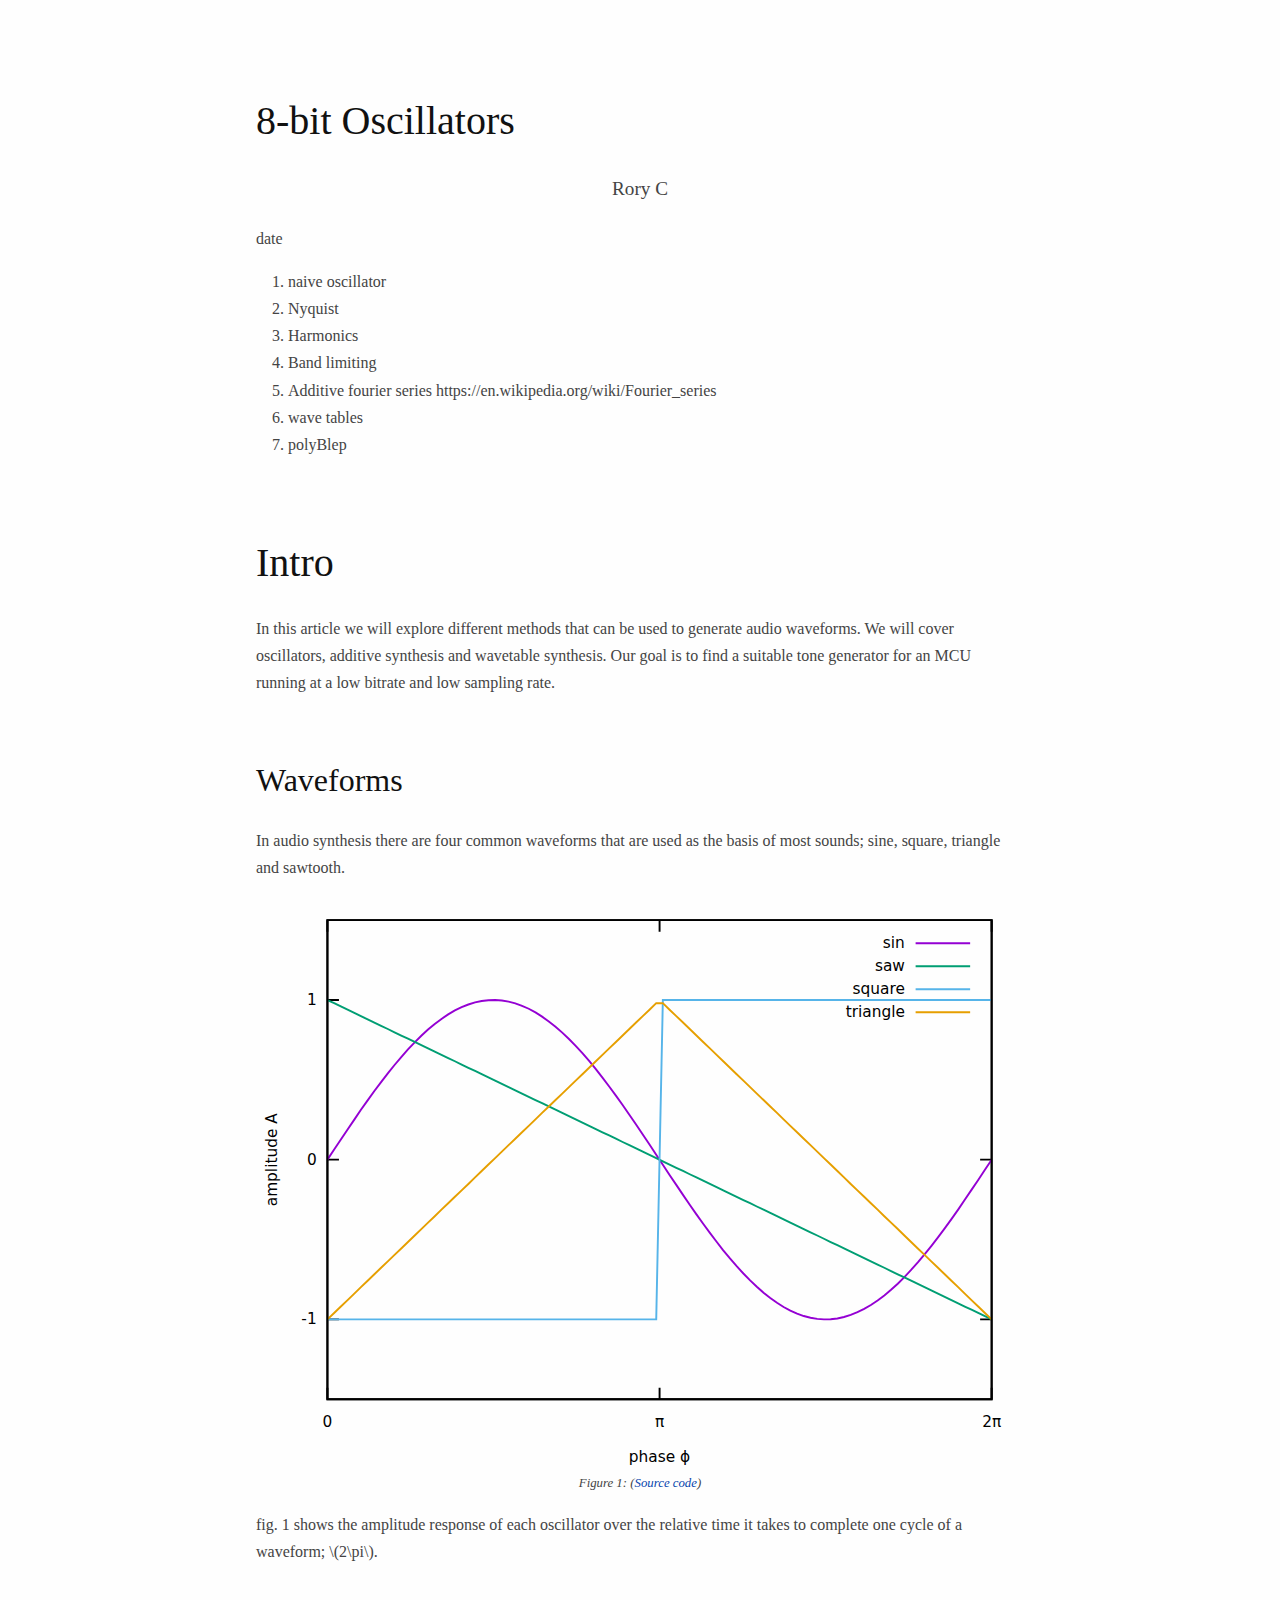
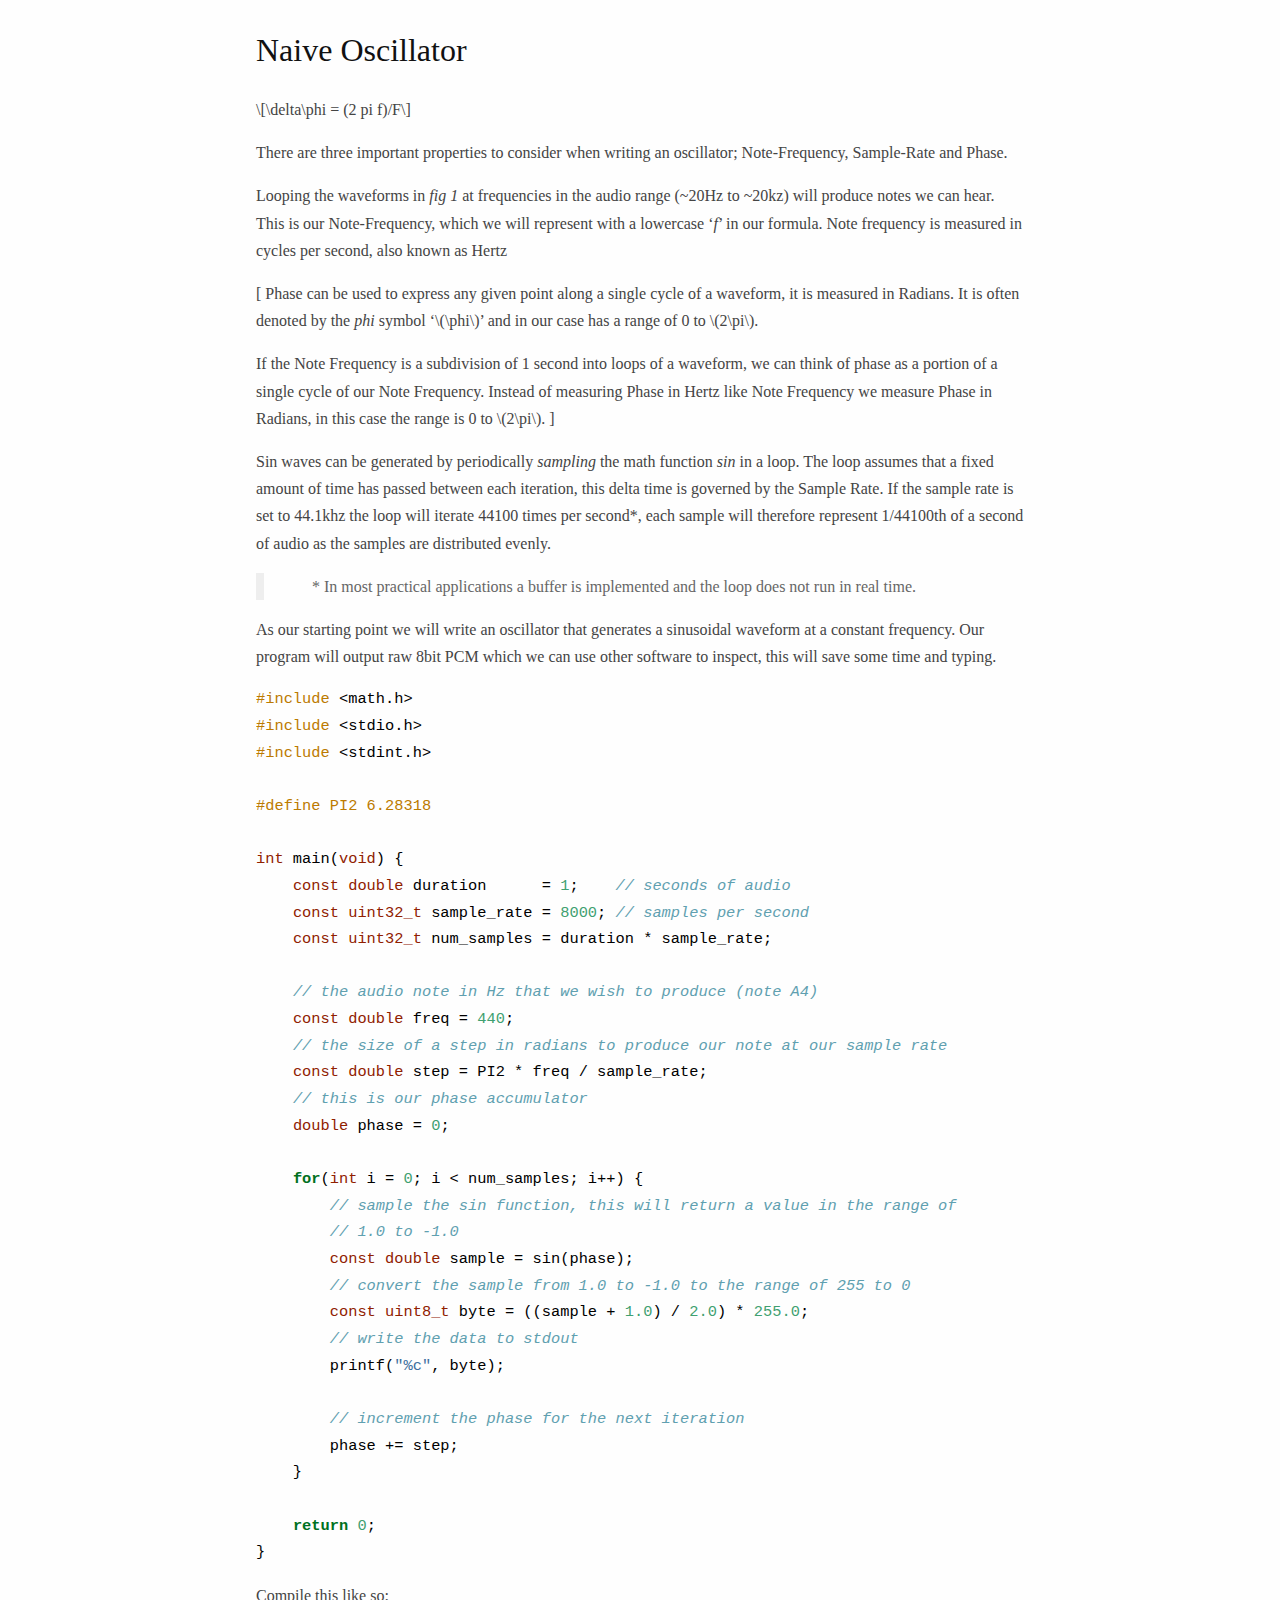
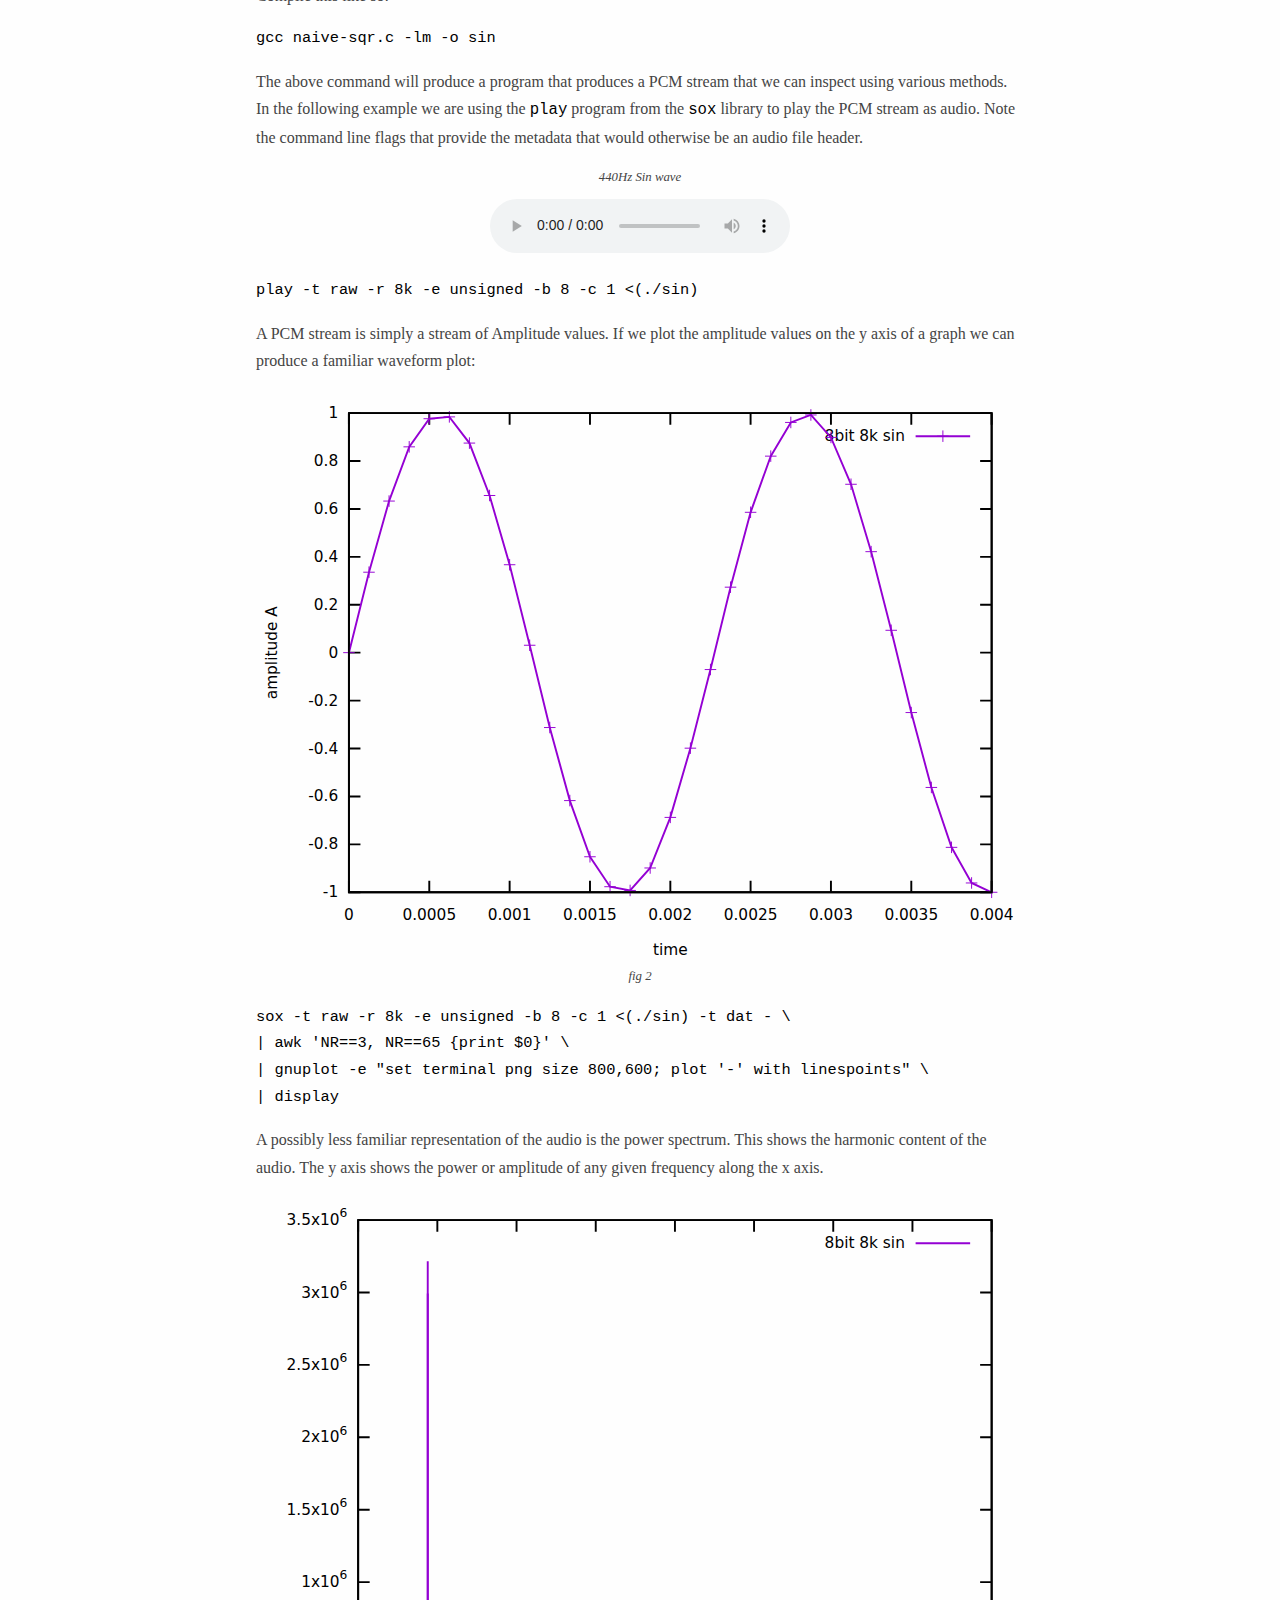
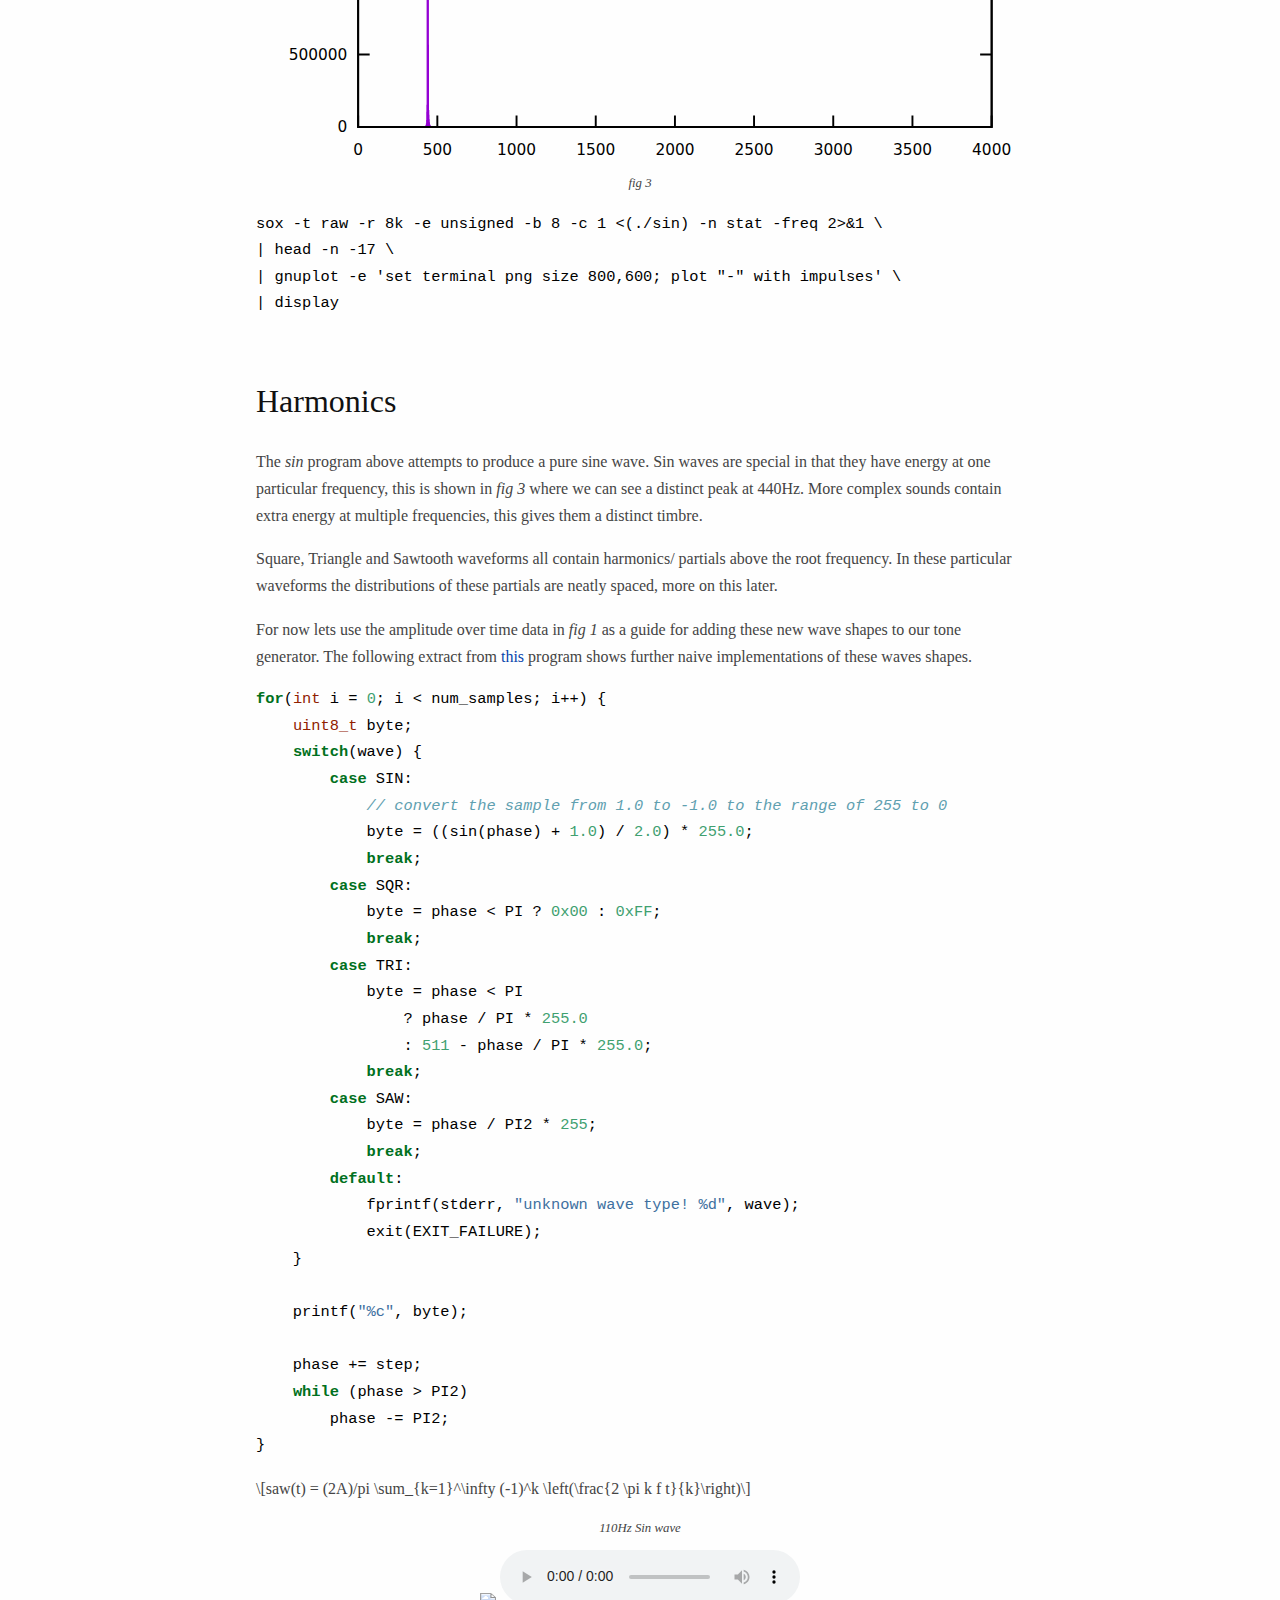
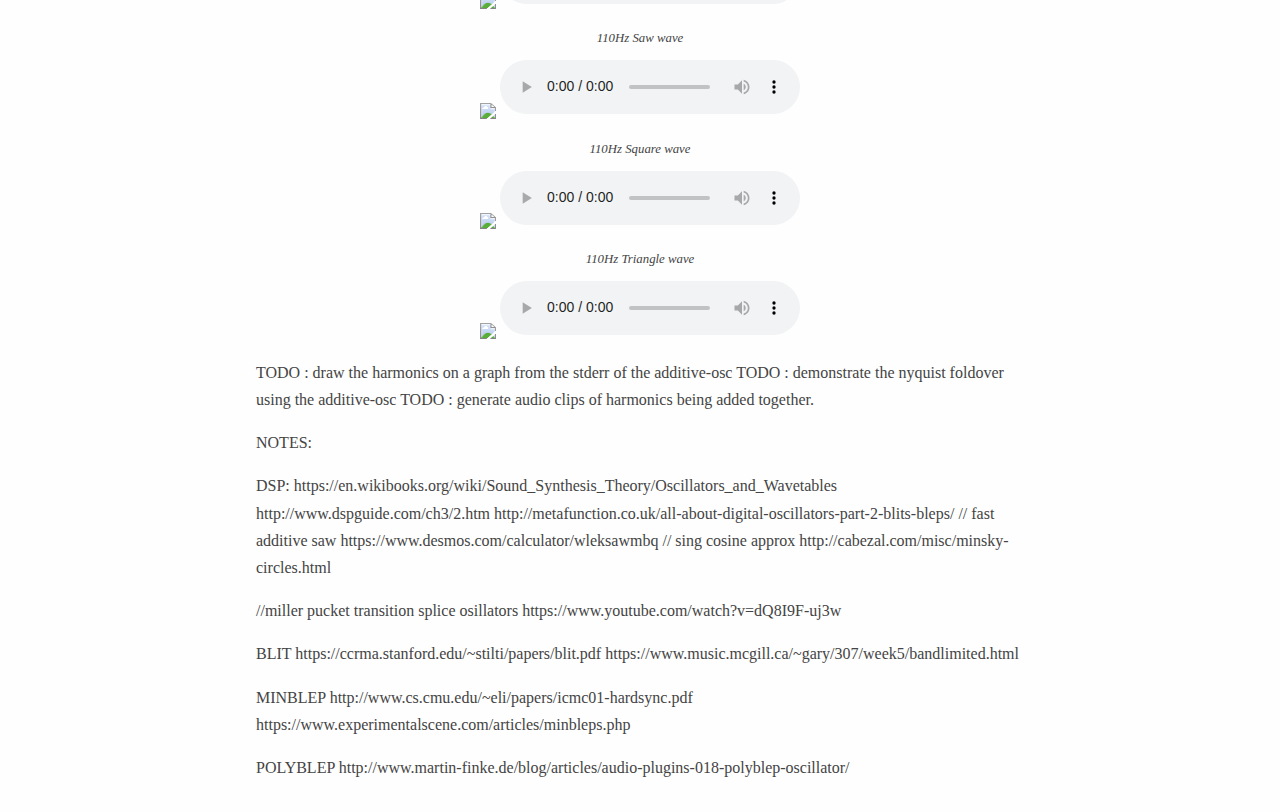
==== commit e6a97016: "ADDED changes after a long period of not using this computer. not sure what is here but its worth ad" ====
--- a/oscillators.html
+++ b/oscillators.html
@@ -75,9 +75,9 @@
     code span.va { color: #19177c; } /* Variable */
     code span.vs { color: #4070a0; } /* VerbatimString */
     code span.wa { color: #60a0b0; font-weight: bold; font-style: italic; } /* Warning */
-    .display.math{display: block; text-align: center; margin: 0.5rem auto;}
   </style>
   <link rel="stylesheet" href="pandoc.css" />
+  <script src="https://cdn.jsdelivr.net/npm/mathjax@3/es5/tex-mml-chtml.js" type="text/javascript"></script>
   <!--[if lt IE 9]>
     <script src="//cdnjs.cloudflare.com/ajax/libs/html5shiv/3.7.3/html5shiv-printshiv.min.js"></script>
   <![endif]-->
@@ -104,13 +104,13 @@
 <figure>
 <img src="plots/7118189361243622630.svg" id="fig:waveforms" class="gnuplot" alt="" /><figcaption>Figure 1: (<a href="plots/7118189361243622630.txt">Source code</a>)</figcaption>
 </figure>
-<p>fig. 1 shows the amplitude response of each oscillator over the relative time it takes to complete one cycle of a waveform; <em>2π</em>.</p>
+<p>fig. 1 shows the amplitude response of each oscillator over the relative time it takes to complete one cycle of a waveform; <span class="math inline">\(2\pi\)</span>.</p>
 <h2 id="naive-oscillator">Naive Oscillator</h2>
-<p>$ = (2 pi f)/F $</p>
+<p><span class="math display">\[\delta\phi = (2 pi f)/F\]</span></p>
 <p>There are three important properties to consider when writing an oscillator; Note-Frequency, Sample-Rate and Phase.</p>
 <p>Looping the waveforms in <em>fig 1</em> at frequencies in the audio range (~20Hz to ~20kz) will produce notes we can hear. This is our Note-Frequency, which we will represent with a lowercase ‘<em>f</em>’ in our formula. Note frequency is measured in cycles per second, also known as Hertz</p>
-<p>[ Phase can be used to express any given point along a single cycle of a waveform, it is measured in Radians. It is often denoted by the <em>phi</em> symbol ‘ϕ’ and in our case has a range of 0 to 2π.</p>
-<p>If the Note Frequency is a subdivision of 1 second into loops of a waveform, we can think of phase as a portion of a single cycle of our Note Frequency. Instead of measuring Phase in Hertz like Note Frequency we measure Phase in Radians, in this case the range is 0 to 2π. ]</p>
+<p>[ Phase can be used to express any given point along a single cycle of a waveform, it is measured in Radians. It is often denoted by the <em>phi</em> symbol ‘<span class="math inline">\(\phi\)</span>’ and in our case has a range of 0 to <span class="math inline">\(2\pi\)</span>.</p>
+<p>If the Note Frequency is a subdivision of 1 second into loops of a waveform, we can think of phase as a portion of a single cycle of our Note Frequency. Instead of measuring Phase in Hertz like Note Frequency we measure Phase in Radians, in this case the range is 0 to <span class="math inline">\(2\pi\)</span>. ]</p>
 <p>Sin waves can be generated by periodically <em>sampling</em> the math function <em>sin</em> in a loop. The loop assumes that a fixed amount of time has passed between each iteration, this delta time is governed by the Sample Rate. If the sample rate is set to 44.1khz the loop will iterate 44100 times per second*, each sample will therefore represent 1/44100th of a second of audio as the samples are distributed evenly.</p>
 <blockquote>
 <p>* In most practical applications a buffer is implemented and the loop does not run in real time.</p>
@@ -120,32 +120,35 @@
 <span id="cb1-2"><a href="#cb1-2" aria-hidden="true"></a><span class="pp">#include </span><span class="im">&lt;stdio.h&gt;</span></span>
 <span id="cb1-3"><a href="#cb1-3" aria-hidden="true"></a><span class="pp">#include </span><span class="im">&lt;stdint.h&gt;</span></span>
 <span id="cb1-4"><a href="#cb1-4" aria-hidden="true"></a></span>
-<span id="cb1-5"><a href="#cb1-5" aria-hidden="true"></a><span class="dt">int</span> main(<span class="dt">void</span>) {</span>
-<span id="cb1-6"><a href="#cb1-6" aria-hidden="true"></a>    <span class="dt">const</span> <span class="dt">double</span> duration      = <span class="dv">1</span>;    <span class="co">// seconds of audio</span></span>
-<span id="cb1-7"><a href="#cb1-7" aria-hidden="true"></a>    <span class="dt">const</span> <span class="dt">uint32_t</span> sample_rate = <span class="dv">8000</span>; <span class="co">// samples per second</span></span>
-<span id="cb1-8"><a href="#cb1-8" aria-hidden="true"></a>    <span class="dt">const</span> <span class="dt">uint32_t</span> num_samples = duration * sample_rate;</span>
-<span id="cb1-9"><a href="#cb1-9" aria-hidden="true"></a></span>
-<span id="cb1-10"><a href="#cb1-10" aria-hidden="true"></a>    <span class="co">// the audio note in Hz that we wish to produce (note A4)</span></span>
-<span id="cb1-11"><a href="#cb1-11" aria-hidden="true"></a>    <span class="dt">const</span> <span class="dt">double</span> freq = <span class="dv">440</span>;</span>
-<span id="cb1-12"><a href="#cb1-12" aria-hidden="true"></a>    <span class="co">// the size of a step in radians to produce our note at our sample rate</span></span>
-<span id="cb1-13"><a href="#cb1-13" aria-hidden="true"></a>    <span class="dt">const</span> <span class="dt">double</span> step = <span class="fl">3.14159</span> * freq / sample_rate;</span>
-<span id="cb1-14"><a href="#cb1-14" aria-hidden="true"></a>    <span class="co">// this is our phase accumulator</span></span>
-<span id="cb1-15"><a href="#cb1-15" aria-hidden="true"></a>    <span class="dt">double</span> phase = <span class="dv">0</span>;</span>
-<span id="cb1-16"><a href="#cb1-16" aria-hidden="true"></a></span>
-<span id="cb1-17"><a href="#cb1-17" aria-hidden="true"></a>    <span class="cf">for</span>(<span class="dt">int</span> i = <span class="dv">0</span>; i &lt; num_samples; i++) {</span>
-<span id="cb1-18"><a href="#cb1-18" aria-hidden="true"></a>        <span class="co">// sample the sin function, this will return a value in the range of </span></span>
-<span id="cb1-19"><a href="#cb1-19" aria-hidden="true"></a>        <span class="co">// 1.0 to -1.0</span></span>
-<span id="cb1-20"><a href="#cb1-20" aria-hidden="true"></a>        <span class="dt">const</span> <span class="dt">double</span> sample = sin(phase);</span>
-<span id="cb1-21"><a href="#cb1-21" aria-hidden="true"></a>        <span class="co">// convert the sample from 1.0 to -1.0 to the range of 256 to 0</span></span>
-<span id="cb1-22"><a href="#cb1-22" aria-hidden="true"></a>        <span class="dt">const</span> <span class="dt">uint8_t</span> byte = ((sample + <span class="fl">1.0</span>) / <span class="fl">2.0</span>) * <span class="fl">256.0</span>; </span>
-<span id="cb1-23"><a href="#cb1-23" aria-hidden="true"></a>        printf(<span class="st">&quot;%c&quot;</span>, byte);</span>
-<span id="cb1-24"><a href="#cb1-24" aria-hidden="true"></a></span>
-<span id="cb1-25"><a href="#cb1-25" aria-hidden="true"></a>        <span class="co">// increment the phase for the next iteration</span></span>
-<span id="cb1-26"><a href="#cb1-26" aria-hidden="true"></a>        phase += step;</span>
-<span id="cb1-27"><a href="#cb1-27" aria-hidden="true"></a>    }</span>
-<span id="cb1-28"><a href="#cb1-28" aria-hidden="true"></a></span>
-<span id="cb1-29"><a href="#cb1-29" aria-hidden="true"></a>    <span class="cf">return</span> <span class="dv">0</span>;</span>
-<span id="cb1-30"><a href="#cb1-30" aria-hidden="true"></a>}</span></code></pre></div>
+<span id="cb1-5"><a href="#cb1-5" aria-hidden="true"></a><span class="pp">#define PI2 6.28318</span></span>
+<span id="cb1-6"><a href="#cb1-6" aria-hidden="true"></a></span>
+<span id="cb1-7"><a href="#cb1-7" aria-hidden="true"></a><span class="dt">int</span> main(<span class="dt">void</span>) {</span>
+<span id="cb1-8"><a href="#cb1-8" aria-hidden="true"></a>    <span class="dt">const</span> <span class="dt">double</span> duration      = <span class="dv">1</span>;    <span class="co">// seconds of audio</span></span>
+<span id="cb1-9"><a href="#cb1-9" aria-hidden="true"></a>    <span class="dt">const</span> <span class="dt">uint32_t</span> sample_rate = <span class="dv">8000</span>; <span class="co">// samples per second</span></span>
+<span id="cb1-10"><a href="#cb1-10" aria-hidden="true"></a>    <span class="dt">const</span> <span class="dt">uint32_t</span> num_samples = duration * sample_rate;</span>
+<span id="cb1-11"><a href="#cb1-11" aria-hidden="true"></a></span>
+<span id="cb1-12"><a href="#cb1-12" aria-hidden="true"></a>    <span class="co">// the audio note in Hz that we wish to produce (note A4)</span></span>
+<span id="cb1-13"><a href="#cb1-13" aria-hidden="true"></a>    <span class="dt">const</span> <span class="dt">double</span> freq = <span class="dv">440</span>;</span>
+<span id="cb1-14"><a href="#cb1-14" aria-hidden="true"></a>    <span class="co">// the size of a step in radians to produce our note at our sample rate</span></span>
+<span id="cb1-15"><a href="#cb1-15" aria-hidden="true"></a>    <span class="dt">const</span> <span class="dt">double</span> step = PI2 * freq / sample_rate;</span>
+<span id="cb1-16"><a href="#cb1-16" aria-hidden="true"></a>    <span class="co">// this is our phase accumulator</span></span>
+<span id="cb1-17"><a href="#cb1-17" aria-hidden="true"></a>    <span class="dt">double</span> phase = <span class="dv">0</span>;</span>
+<span id="cb1-18"><a href="#cb1-18" aria-hidden="true"></a></span>
+<span id="cb1-19"><a href="#cb1-19" aria-hidden="true"></a>    <span class="cf">for</span>(<span class="dt">int</span> i = <span class="dv">0</span>; i &lt; num_samples; i++) {</span>
+<span id="cb1-20"><a href="#cb1-20" aria-hidden="true"></a>        <span class="co">// sample the sin function, this will return a value in the range of </span></span>
+<span id="cb1-21"><a href="#cb1-21" aria-hidden="true"></a>        <span class="co">// 1.0 to -1.0</span></span>
+<span id="cb1-22"><a href="#cb1-22" aria-hidden="true"></a>        <span class="dt">const</span> <span class="dt">double</span> sample = sin(phase);</span>
+<span id="cb1-23"><a href="#cb1-23" aria-hidden="true"></a>        <span class="co">// convert the sample from 1.0 to -1.0 to the range of 255 to 0</span></span>
+<span id="cb1-24"><a href="#cb1-24" aria-hidden="true"></a>        <span class="dt">const</span> <span class="dt">uint8_t</span> byte = ((sample + <span class="fl">1.0</span>) / <span class="fl">2.0</span>) * <span class="fl">255.0</span>; </span>
+<span id="cb1-25"><a href="#cb1-25" aria-hidden="true"></a>        <span class="co">// write the data to stdout</span></span>
+<span id="cb1-26"><a href="#cb1-26" aria-hidden="true"></a>        printf(<span class="st">&quot;%c&quot;</span>, byte);</span>
+<span id="cb1-27"><a href="#cb1-27" aria-hidden="true"></a></span>
+<span id="cb1-28"><a href="#cb1-28" aria-hidden="true"></a>        <span class="co">// increment the phase for the next iteration</span></span>
+<span id="cb1-29"><a href="#cb1-29" aria-hidden="true"></a>        phase += step;</span>
+<span id="cb1-30"><a href="#cb1-30" aria-hidden="true"></a>    }</span>
+<span id="cb1-31"><a href="#cb1-31" aria-hidden="true"></a></span>
+<span id="cb1-32"><a href="#cb1-32" aria-hidden="true"></a>    <span class="cf">return</span> <span class="dv">0</span>;</span>
+<span id="cb1-33"><a href="#cb1-33" aria-hidden="true"></a>}</span></code></pre></div>
 <p>Compile this like so:</p>
 <pre><code>gcc naive-sqr.c -lm -o sin</code></pre>
 <p>The above command will produce a program that produces a PCM stream that we can inspect using various methods. In the following example we are using the <code>play</code> program from the <code>sox</code> library to play the PCM stream as audio. Note the command line flags that provide the metadata that would otherwise be an audio file header.</p>
@@ -164,10 +167,10 @@
 fig 2
 </figcaption>
 </figure>
-<pre><code>sox -t raw -r 8k -e unsigned -b 8 -c 1 &lt;(./sin) -t dat - |\
-awk &#39;NR==3, NR==65 {print $0}&#39; |\
-gnuplot -e &quot;set terminal png size 800,600; plot &#39;-&#39; with linespoints&quot; |\
-display</code></pre>
+<pre><code>sox -t raw -r 8k -e unsigned -b 8 -c 1 &lt;(./sin) -t dat - \
+| awk &#39;NR==3, NR==65 {print $0}&#39; \
+| gnuplot -e &quot;set terminal png size 800,600; plot &#39;-&#39; with linespoints&quot; \
+| display</code></pre>
 <p>A possibly less familiar representation of the audio is the power spectrum. This shows the harmonic content of the audio. The y axis shows the power or amplitude of any given frequency along the x axis.</p>
 <figure>
 <img src="./naive-sin-fpower.svg">
@@ -175,45 +178,44 @@
 fig 3
 </figcaption>
 </figure>
-<pre><code>sox -t raw -r 8k -e unsigned -b 8 -c 1 &lt;(./sin) -n stat -freq 2&gt;&amp;1 |\
-head -n -17 |\
-gnuplot -e &#39;set terminal png size 800,600; plot &quot;-&quot; with impulses&#39; |\
-display</code></pre>
+<pre><code>sox -t raw -r 8k -e unsigned -b 8 -c 1 &lt;(./sin) -n stat -freq 2&gt;&amp;1 \
+| head -n -17 \
+| gnuplot -e &#39;set terminal png size 800,600; plot &quot;-&quot; with impulses&#39; \
+| display</code></pre>
 <h2 id="harmonics">Harmonics</h2>
 <p>The <em>sin</em> program above attempts to produce a pure sine wave. Sin waves are special in that they have energy at one particular frequency, this is shown in <em>fig 3</em> where we can see a distinct peak at 440Hz. More complex sounds contain extra energy at multiple frequencies, this gives them a distinct timbre.</p>
 <p>Square, Triangle and Sawtooth waveforms all contain harmonics/ partials above the root frequency. In these particular waveforms the distributions of these partials are neatly spaced, more on this later.</p>
-<p>For now lets use the amplitude over time data in <em>fig 1</em> as a guide for adding these new wave shapes to our tone generator. The following extract from <a href="./naive-mulit.c">this</a> program shows further naive implementations of these waves shapes.</p>
-<div class="sourceCode" id="cb6"><pre class="sourceCode c"><code class="sourceCode c"><span id="cb6-1"><a href="#cb6-1" aria-hidden="true"></a>...</span>
-<span id="cb6-2"><a href="#cb6-2" aria-hidden="true"></a>    <span class="cf">for</span>(<span class="dt">int</span> i = <span class="dv">0</span>; i &lt; num_samples; i++) {</span>
-<span id="cb6-3"><a href="#cb6-3" aria-hidden="true"></a>        <span class="dt">uint8_t</span> byte;</span>
-<span id="cb6-4"><a href="#cb6-4" aria-hidden="true"></a>        <span class="cf">switch</span>(wave) {</span>
-<span id="cb6-5"><a href="#cb6-5" aria-hidden="true"></a>            <span class="cf">case</span> SIN:</span>
-<span id="cb6-6"><a href="#cb6-6" aria-hidden="true"></a>                byte = ((sin(phase) + <span class="fl">1.0</span>) / <span class="fl">2.0</span>) * <span class="fl">255.0</span>; </span>
-<span id="cb6-7"><a href="#cb6-7" aria-hidden="true"></a>                <span class="cf">break</span>;</span>
-<span id="cb6-8"><a href="#cb6-8" aria-hidden="true"></a>            <span class="cf">case</span> SQR:</span>
-<span id="cb6-9"><a href="#cb6-9" aria-hidden="true"></a>                byte = phase &lt; PI ? <span class="bn">0x00</span> : <span class="bn">0xFF</span>; </span>
-<span id="cb6-10"><a href="#cb6-10" aria-hidden="true"></a>                <span class="cf">break</span>;</span>
-<span id="cb6-11"><a href="#cb6-11" aria-hidden="true"></a>            <span class="cf">case</span> TRI: </span>
-<span id="cb6-12"><a href="#cb6-12" aria-hidden="true"></a>                byte= phase &lt; PI </span>
-<span id="cb6-13"><a href="#cb6-13" aria-hidden="true"></a>                    ? phase / PI * <span class="fl">255.0</span></span>
-<span id="cb6-14"><a href="#cb6-14" aria-hidden="true"></a>                    : <span class="dv">511</span> - phase / PI * <span class="fl">255.0</span>;</span>
-<span id="cb6-15"><a href="#cb6-15" aria-hidden="true"></a>                <span class="cf">break</span>;</span>
-<span id="cb6-16"><a href="#cb6-16" aria-hidden="true"></a>            <span class="cf">case</span> SAW:</span>
-<span id="cb6-17"><a href="#cb6-17" aria-hidden="true"></a>                byte = phase / PI2 * <span class="dv">255</span>; </span>
-<span id="cb6-18"><a href="#cb6-18" aria-hidden="true"></a>                <span class="cf">break</span>;</span>
-<span id="cb6-19"><a href="#cb6-19" aria-hidden="true"></a>            <span class="cf">default</span>:</span>
-<span id="cb6-20"><a href="#cb6-20" aria-hidden="true"></a>                fprintf(stderr, <span class="st">&quot;unknown wave type! %d&quot;</span>, wave);</span>
-<span id="cb6-21"><a href="#cb6-21" aria-hidden="true"></a>                exit(EXIT_FAILURE);</span>
-<span id="cb6-22"><a href="#cb6-22" aria-hidden="true"></a>        }</span>
+<p>For now lets use the amplitude over time data in <em>fig 1</em> as a guide for adding these new wave shapes to our tone generator. The following extract from <a href="./naive-multi.c">this</a> program shows further naive implementations of these waves shapes.</p>
+<div class="sourceCode" id="cb6"><pre class="sourceCode c"><code class="sourceCode c"><span id="cb6-1"><a href="#cb6-1" aria-hidden="true"></a><span class="cf">for</span>(<span class="dt">int</span> i = <span class="dv">0</span>; i &lt; num_samples; i++) {</span>
+<span id="cb6-2"><a href="#cb6-2" aria-hidden="true"></a>    <span class="dt">uint8_t</span> byte;</span>
+<span id="cb6-3"><a href="#cb6-3" aria-hidden="true"></a>    <span class="cf">switch</span>(wave) {</span>
+<span id="cb6-4"><a href="#cb6-4" aria-hidden="true"></a>        <span class="cf">case</span> SIN:</span>
+<span id="cb6-5"><a href="#cb6-5" aria-hidden="true"></a>            <span class="co">// convert the sample from 1.0 to -1.0 to the range of 255 to 0</span></span>
+<span id="cb6-6"><a href="#cb6-6" aria-hidden="true"></a>            byte = ((sin(phase) + <span class="fl">1.0</span>) / <span class="fl">2.0</span>) * <span class="fl">255.0</span>; </span>
+<span id="cb6-7"><a href="#cb6-7" aria-hidden="true"></a>            <span class="cf">break</span>;</span>
+<span id="cb6-8"><a href="#cb6-8" aria-hidden="true"></a>        <span class="cf">case</span> SQR:</span>
+<span id="cb6-9"><a href="#cb6-9" aria-hidden="true"></a>            byte = phase &lt; PI ? <span class="bn">0x00</span> : <span class="bn">0xFF</span>; </span>
+<span id="cb6-10"><a href="#cb6-10" aria-hidden="true"></a>            <span class="cf">break</span>;</span>
+<span id="cb6-11"><a href="#cb6-11" aria-hidden="true"></a>        <span class="cf">case</span> TRI: </span>
+<span id="cb6-12"><a href="#cb6-12" aria-hidden="true"></a>            byte = phase &lt; PI </span>
+<span id="cb6-13"><a href="#cb6-13" aria-hidden="true"></a>                ? phase / PI * <span class="fl">255.0</span></span>
+<span id="cb6-14"><a href="#cb6-14" aria-hidden="true"></a>                : <span class="dv">511</span> - phase / PI * <span class="fl">255.0</span>;</span>
+<span id="cb6-15"><a href="#cb6-15" aria-hidden="true"></a>            <span class="cf">break</span>;</span>
+<span id="cb6-16"><a href="#cb6-16" aria-hidden="true"></a>        <span class="cf">case</span> SAW:</span>
+<span id="cb6-17"><a href="#cb6-17" aria-hidden="true"></a>            byte = phase / PI2 * <span class="dv">255</span>; </span>
+<span id="cb6-18"><a href="#cb6-18" aria-hidden="true"></a>            <span class="cf">break</span>;</span>
+<span id="cb6-19"><a href="#cb6-19" aria-hidden="true"></a>        <span class="cf">default</span>:</span>
+<span id="cb6-20"><a href="#cb6-20" aria-hidden="true"></a>            fprintf(stderr, <span class="st">&quot;unknown wave type! %d&quot;</span>, wave);</span>
+<span id="cb6-21"><a href="#cb6-21" aria-hidden="true"></a>            exit(EXIT_FAILURE);</span>
+<span id="cb6-22"><a href="#cb6-22" aria-hidden="true"></a>    }</span>
 <span id="cb6-23"><a href="#cb6-23" aria-hidden="true"></a></span>
-<span id="cb6-24"><a href="#cb6-24" aria-hidden="true"></a>        printf(<span class="st">&quot;%c&quot;</span>, byte);</span>
+<span id="cb6-24"><a href="#cb6-24" aria-hidden="true"></a>    printf(<span class="st">&quot;%c&quot;</span>, byte);</span>
 <span id="cb6-25"><a href="#cb6-25" aria-hidden="true"></a></span>
-<span id="cb6-26"><a href="#cb6-26" aria-hidden="true"></a>        phase += step;</span>
-<span id="cb6-27"><a href="#cb6-27" aria-hidden="true"></a>        <span class="cf">while</span> (phase &gt; PI2) </span>
-<span id="cb6-28"><a href="#cb6-28" aria-hidden="true"></a>            phase -= PI2;</span>
-<span id="cb6-29"><a href="#cb6-29" aria-hidden="true"></a>    }</span>
-<span id="cb6-30"><a href="#cb6-30" aria-hidden="true"></a>...</span></code></pre></div>
-<p>$ saw(t) = (2A)/pi _{k=1}<sup>(-1)</sup>k () $</p>
+<span id="cb6-26"><a href="#cb6-26" aria-hidden="true"></a>    phase += step;</span>
+<span id="cb6-27"><a href="#cb6-27" aria-hidden="true"></a>    <span class="cf">while</span> (phase &gt; PI2) </span>
+<span id="cb6-28"><a href="#cb6-28" aria-hidden="true"></a>        phase -= PI2;</span>
+<span id="cb6-29"><a href="#cb6-29" aria-hidden="true"></a>}</span></code></pre></div>
+<p><span class="math display">\[saw(t) = (2A)/pi \sum_{k=1}^\infty (-1)^k \left(\frac{2 \pi k f t}{k}\right)\]</span></p>
 <figure>
 <figcaption>
 110Hz Sin wave
